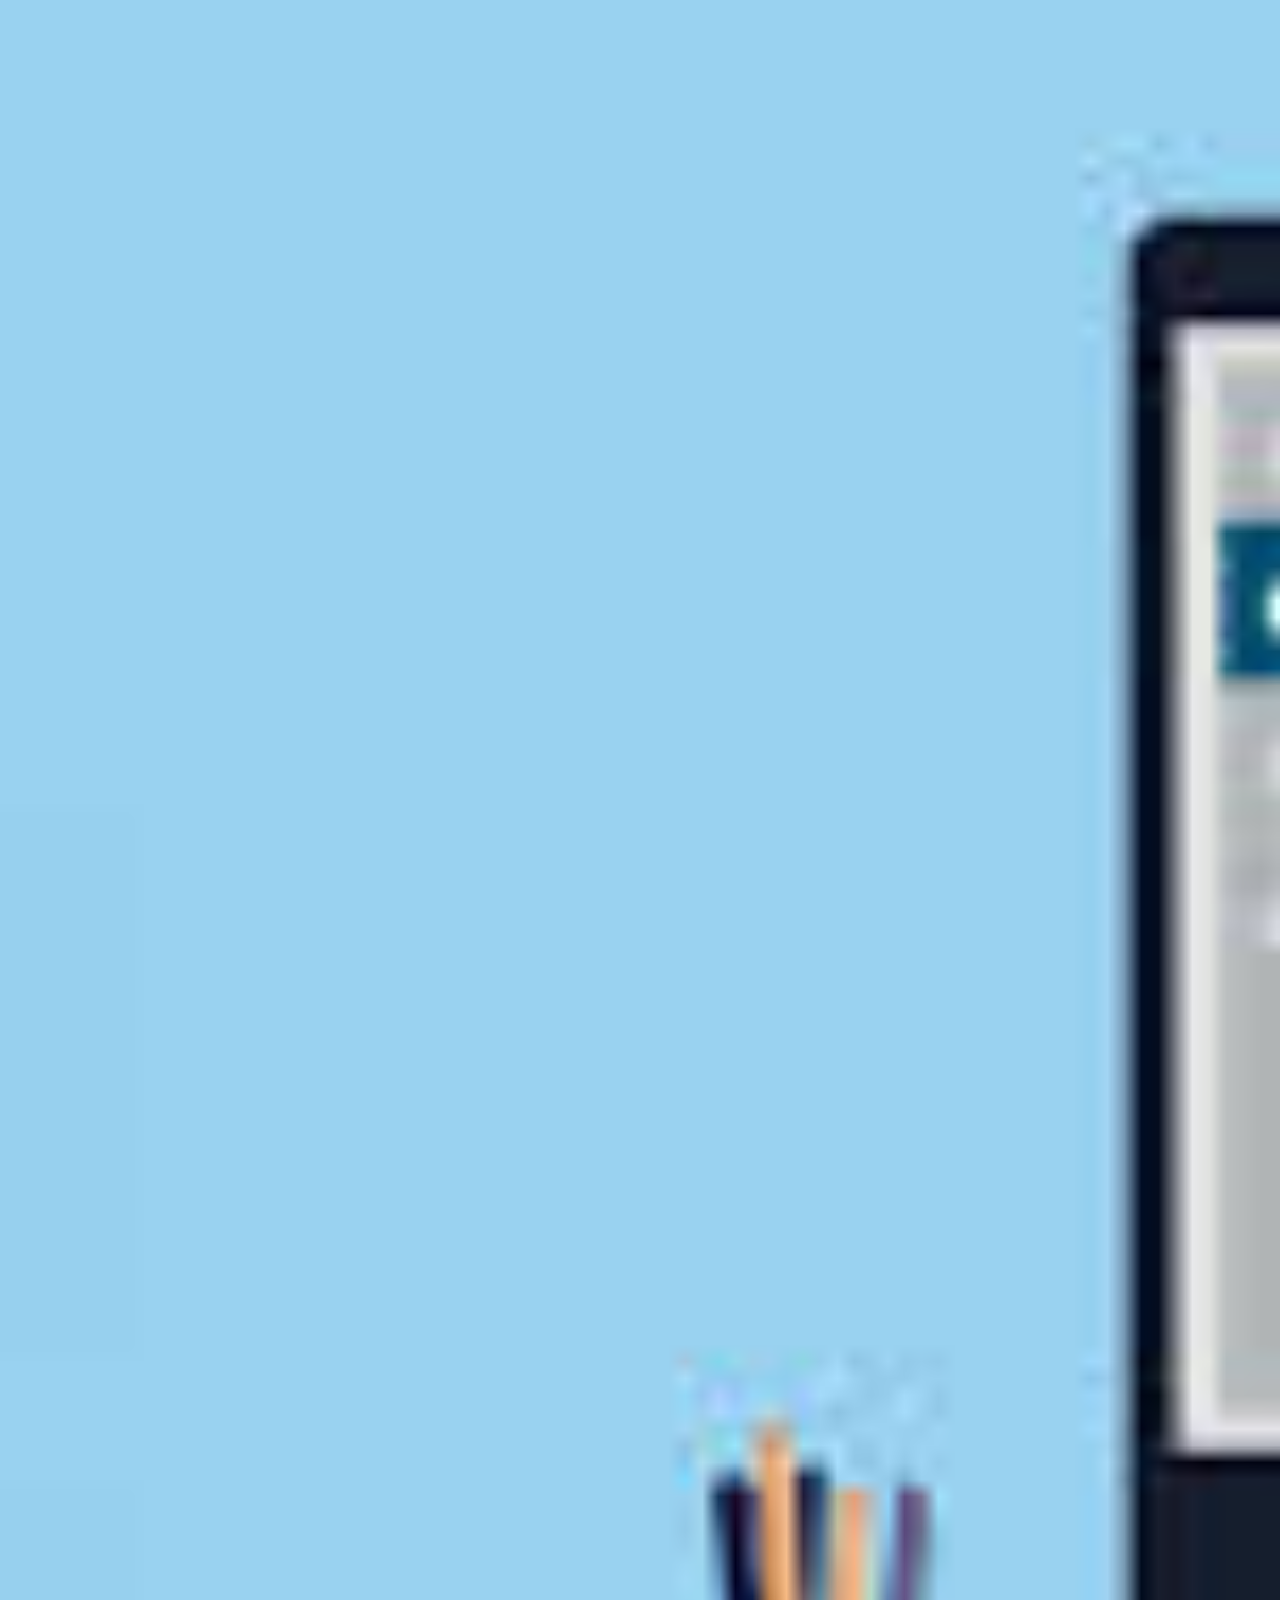
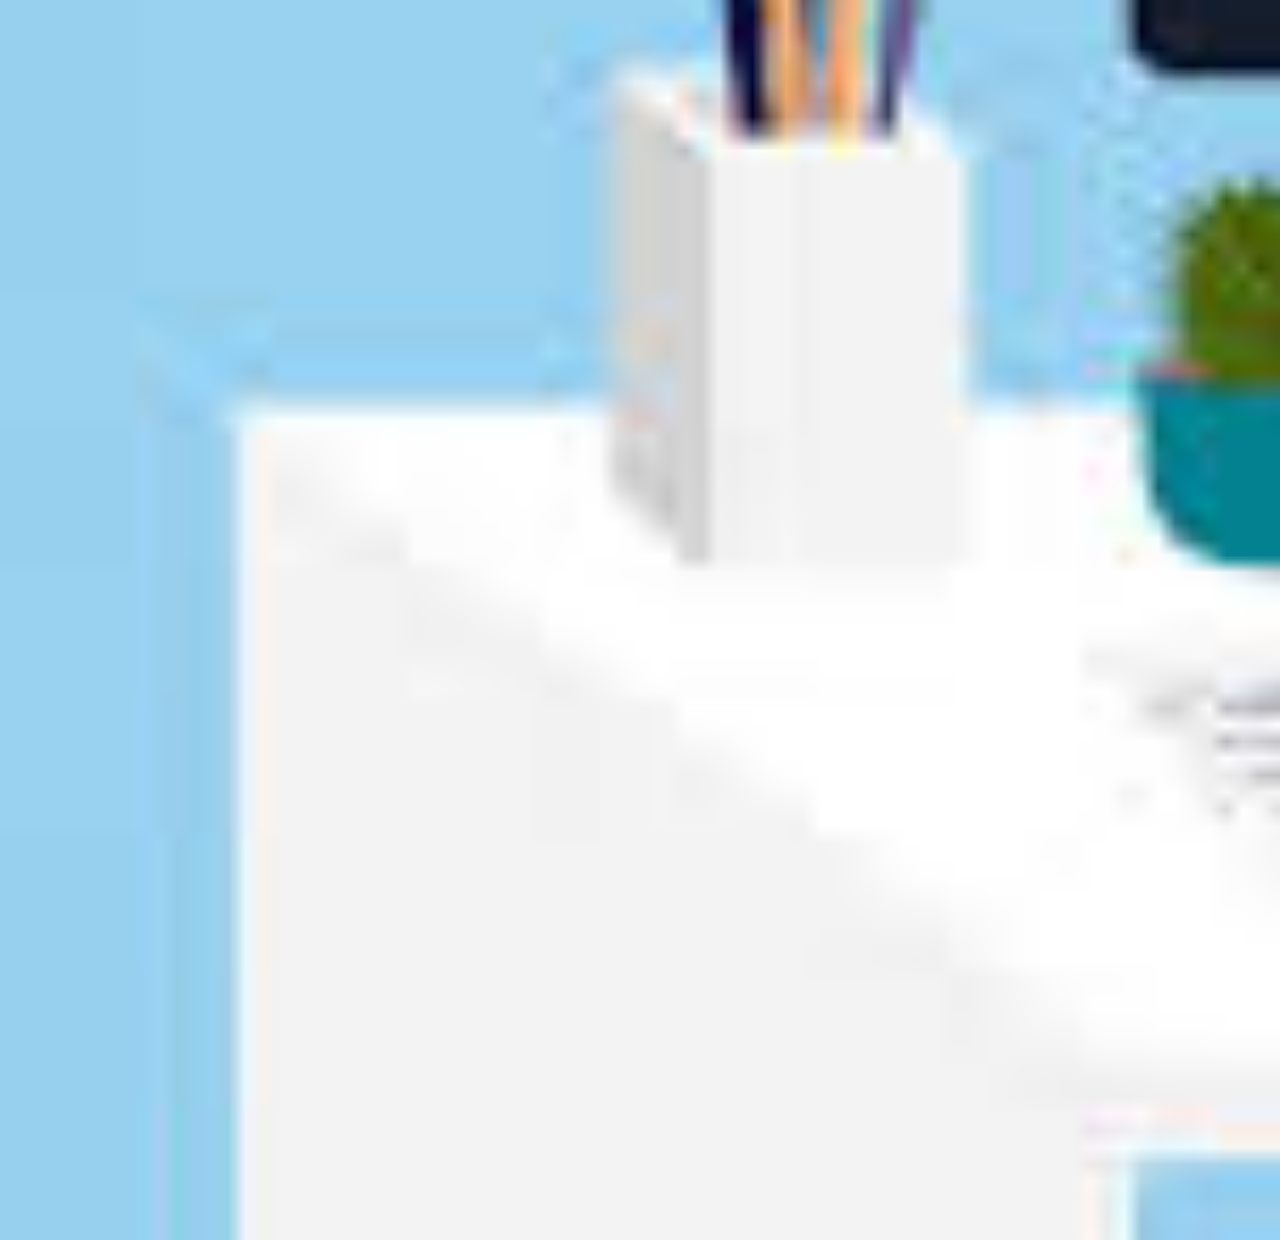
==== index.html @ 8a626933 "Update index.html" ====
<!DOCTYPE html>
<html lang="en">

<head>
    <meta charset="UTF-8">
    <meta name="viewport" content="width=device-width, initial-scale=1.0">
    <title>CV Website</title>
    <link rel="stylesheet" href="https://cdnjs.cloudflare.com/ajax/libs/font-awesome/6.0.0-beta3/css/all.min.css">
    <link rel="stylesheet" href="styles.css">
    <link rel="shortcut icon" href="./images/MC02.jfif" type="image/x-icon">
</head>

<body>
    <header>
        <div class="profileName">
            <h1>michael joseph ibiteinbo-ofori</h1>
            <p>Address: No. 4 Road Sandfield Opposite Health enter Ogu/Bolo</p>
            <p><span>Port Harcourt </span>Rivers state</p>
            <address><i class="fas fa-envelope"></i> <a href="mailto:michaelibitein@gmail.com">michaelibitein@gmail.com</a></address>
            <p class="tele"><i class="fa fa-phone-square" aria-hidden="true"></i><a href="tel:+2349048009200"> 9048009200</a></p>
        </div>
        <div class="profileImage">
            <img src="./images/MC01.jfif" alt="Profile Image">
        </div>
    </header>

    <nav id="nav">
        <ul>
            <li><a href="#index.html"><i class="fas fa-home"></i> Home</a></li>
            <li><a href="about.html"><i class="fas fa-user"></i> About</a></li>
        </ul>
    </nav>

    <main>
        <section id="bio">
            <h2>Bio Data</h2>
                <div class="info">
                    <ul>
                        <li>Date of Birth:</li>
                        <li>Sex:</li>
                        <li>Marital Status:</li>
                        <li>State of Origin:</li>
                        <li>L.G.A:</li>
                        <li>Religion:</li>
                        <li>Nationality:</li>
                    </ul>
                    <ul>
                        <li> 25th November 2003</li>
                        <li>Male</li>
                        <li>Single</li>
                        <li>Rivers State</li>
                        <li>Ogu Bolo</li>
                        <li>Christian</li>
                        <li>Nigerian</li>
                    </ul>
                </div>
        </section>

        <section id="objectives">
            <h2>Objectives</h2>
            <p>To work effectively in a stimulating environment building the success of the organization while experiencing advanced vision to make an impact in any organization where my effort will be required. As well as setting the <q>pace for others to follow</q>.</p>
        </section>

        <section id="education">
            <h2>Institutions attended</h2>
            <ul>
                <li>Nursery and Primary</li>
                <li>St Martins Anglican Nursery and Primary Schools OGU (2007 - 2015)</li>
            </ul>
            <ul>
                <li>Secondary School</li>
                <li>Right Steps Christian Comprehensive College Akwa West Obuzor Abia State (2016 - 2021).</li>
            </ul>
            <ul>
                <li>Tertiary Institute</li>
                <li>Captain Elechi Amadi Polytechnic Port Harcourt Rivers State (2022-2024).</li>
            </ul>
        </section>

        <section id="skills">
            <h2>Skills and abilities</h2>
            <div class="doings">
                <div class="does">
                    <h3>Adventurous Spirit</h3>
                    <p>My adventurous spirit enables me to tackle new challenges at work with confidence and creativity.</p>
                </div>
                <div class="does">
                    <h3>Philosophical Thinker</h3>
                    <p>Philosophical thinking helps me approach problems with a broad perspective, allowing me to find innovative solutions.</p>
                </div>
                <div class="does">
                    <h3>Optimism and Enthusiasm</h3>
                    <p>My optimism and enthusiasm energize my team, fostering a positive and productive work environment.</p>
                </div>
            </div>
        </section>

        <section id="experience">
            <h2>Experience</h2>
            <ul>
                <li>Potential Driver</li>
                <li>Three years Potential Driver's experience at New Orleans Africa Inc.</li>
            </ul>
        </section>
    </main>

    <footer>
        <p> &copy; michael joseph ibiteinbo-ofori</p>
    </footer>

    <script src="scripts.js"></script>
</body>

</html>
---- styles.css ----
@import url('https://fonts.googleapis.com/css2?family=Poppins:ital,wght@0,100;0,200;0,300;0,400;0,500;0,600;0,700;0,800;0,900;1,100;1,200;1,300;1,400;1,500;1,600;1,700;1,800;1,900&display=swap');
@import url('https://fonts.googleapis.com/css2?family=Dancing+Script:wght@400..700&family=Grey+Qo&family=Josefin+Sans:ital,wght@0,100..700;1,100..700&family=Poppins:ital,wght@0,100;0,200;0,300;0,400;0,500;0,600;0,700;0,800;0,900;1,100;1,200;1,300;1,400;1,500;1,600;1,700;1,800;1,900&family=Roboto+Mono:ital,wght@0,100..700;1,100..700&family=Roboto+Slab:wght@100..900&display=swap');
@import url('https://fonts.googleapis.com/css2?family=Dancing+Script:wght@400..700&family=Edu+AU+VIC+WA+NT+Hand:wght@400..700&family=Grey+Qo&family=Josefin+Sans:ital,wght@0,100..700;1,100..700&family=Lobster&family=Pacifico&family=Poppins:ital,wght@0,100;0,200;0,300;0,400;0,500;0,600;0,700;0,800;0,900;1,100;1,200;1,300;1,400;1,500;1,600;1,700;1,800;1,900&family=Roboto+Mono:ital,wght@0,100..700;1,100..700&family=Roboto+Slab:wght@100..900&display=swap');
@import url('https://fonts.googleapis.com/css2?family=Dancing+Script:wght@400..700&family=Edu+AU+VIC+WA+NT+Hand:wght@400..700&family=Grey+Qo&family=Josefin+Sans:ital,wght@0,100..700;1,100..700&family=Pacifico&family=Poppins:ital,wght@0,100;0,200;0,300;0,400;0,500;0,600;0,700;0,800;0,900;1,100;1,200;1,300;1,400;1,500;1,600;1,700;1,800;1,900&family=Roboto+Mono:ital,wght@0,100..700;1,100..700&family=Roboto+Slab:wght@100..900&display=swap');

/* Base styles */
* {
    margin: 0;
    padding: 0;
    box-sizing: border-box;
    text-decoration: none;
    list-style: none;
}

body {
    font-family: poppins;
    background-color: #0b5394;
    background-image: url(./images/images.jfif);
    background-position: cover;
    background-repeat: no-repeat;
    background-size: cover;
    backdrop-filter: blur(15px);
    color: #333;
    display: flex;
    flex-direction: column;
    align-items: center;
    justify-content: center;
    position: relative;
    opacity: 0; /* Start with the body hidden */
    animation: fadeIn 1.5s ease-in-out 0.8s forwards;
}

/* Header styles */
header {
    width: 100%;
    background-color: #032a4d;
    backdrop-filter: opacity(1);
    background-repeat: no-repeat;
    color: #fff;
    padding: 20px;
    display: flex;
    justify-content: space-around;
    align-items: center;
    margin-bottom: 20px;
    flex-wrap: wrap; /* Ensures responsiveness */
    border-bottom-left-radius: 10px;
    border-bottom-right-radius: 10px;
}

.profileName {
    font-size: 1.1rem;
    max-width: 60%; /* Adjust width for responsiveness */
    a{
        color: #ffff;
        text-decoration: none;
        font-family: pacifico;
    }
}
.profileName h1{
    text-transform: uppercase;
    color: #186bb6;
    font-family: poppins;
    padding: 0;
}
.profileName span{
    color: #186bb6;
    font-size:28px;
    font-family: Josefin sans;
}
.profileName p{
    font-family: Josefin sans;
}
address{
    font-size: 18px;
    padding: 10px 0;
}

.profileImage img {
    width: 200px;
    height: 200px;
    border-radius: 50%;
    transition: transform 0.3s ease-in-out;
}

.profileImage img:hover {
    transform: scale(1.11);
}

nav {
    position: sticky;
    z-index: 1000;
    left: 400em;
    transform: translateY(-60px);
    padding: 16px; /* Padding for the navigation items */
}

nav ul {
    list-style: none;
    padding: 0;
    color: #186bb6; /* Text color for navigation items */

}

nav ul li {
    margin-bottom: 8px;
    font-size: 30px;
    padding: 20px 20px 20px 44px;
    backdrop-filter: blur(50px);
    border-bottom-left-radius: 150px;
}

nav ul li a {
    text-decoration: none;
    color: #186bb6; /* Text color for navigation items */
    /* Link color for navigation items */
    font-family: Josefin sans;
}
nav ul li a{
    font-family: Lobster;
    font-size: 20px;
}

nav:hover{
    transform: scale (1.2);
}
/* Main content styles */
main {
    width: 100%;
    max-width: 1000px;
    margin: 0 auto;
}
section:nth-child(1){
    margin-top: -20px;
}

section {
    background-color: #fff;
    max-width: 80%;
    margin: 20px 0;
    border-radius: 5px;
    font-size: 20px;
    transform: translateY(1.4); /* Initialize transform */
    transition: 0.3s ease-in-out, opacity 0.3s ease-in-out;
    opacity: 1;
    padding: 40px;
    animation: slideIn .8s ease-in-out forwards;
}
@keyframes slideIn {
    from {
        opacity: 0;
        transform: translateY(24px);
    }
    to {
        opacity: 1;
        transform: translateY(0);
    }
}
 .info {
    display: flex;
    justify-content: space-between;
}

#bio ul {
    margin: 0;
    padding: 0;
    list-style: none;
}

#bio ul li {
    padding: 14px;
    font-size: 18px;
}

section h2{
    text-transform: uppercase;
    margin-bottom: 8px;

} 
section p{
    padding: 20px;
}
section ul li{
    padding: 18px;
}
section:hover {
    transition: .8s ease-in-out, opacity .3s ease-in-out;
    transform: translateY(1.5); /* Add hover scale effect */
}
section .school{
    font-size: 26px;

}

/* Footer styles */
footer {
    text-transform: uppercase;
    width: 100%;
    text-align: center;
    padding: 20px 10px;
    background-color: #333;
    color: #fff;
}
@keyframes fadeIn {
    from {
        opacity: 0;
    }
    to {
        opacity: 1;
    }
}

/* Responsive design for smaller screens */
@media (max-width: 768px) {
    header {
        flex-direction: column;
        align-items: flex-start;
    }
    nav ul li {
        margin-bottom: 8px;
        font-size: 25px;
        padding: 0 10px 15px 28px;
        backdrop-filter: blur(50px);
    }
    nav{
        position: sticky;
        transform: translateX(15px);
        transform: translateY(-165px);

        top: 8%; /* Stick the navigation at 50% of the viewport height */
        z-index: 1000;
        padding: 16px; /* Padding for the navigation items */
    
    }
    
    main{
        display: flex;
        flex-direction: column;
        justify-content: stretch;
        align-items: center;
        padding: 20px;
    }
    section{
        justify-content: stretch;
        width: 100%;
        padding: 50px;
    }

    .profileName {
        max-width: 100%;
        margin-bottom: 10px;
    }

    .profileImage img {
        width: 150px;
        height: 150px;
    }

    section {
        padding: 15px;
    }

    footer {
        font-size: 0.9rem;
    }
}

@media (max-width: 480px) {
  
    header{
        display: flex;
        justify-content: space-between;
        align-items: center;
        position: relative;
    }

    nav ul li {
        font-size: 20px;
        padding: 0 6px 10px 18px;
        backdrop-filter: blur(50px);
        letter-spacing: 2px;
    }
    nav{
        position: sticky;
        transform: translateX(55px);
        transform: translateY(-265px);

        top: 8%; /* Stick the navigation at 50% of the viewport height */
        z-index: 1000;
        padding: 16px; /* Padding for the navigation items */
    
    }
    

    .profileName {
        font-size: .8rem;
        h1{
            font-size: 30px;
        }
        p{
            font-size: 19px;
            min-width: 80%;
        }
        a{
            color: #ffff;
            text-decoration: none;

        }
    }
   

    .profileImage img {
        width: 150px;
        height: 150px;
    }
}
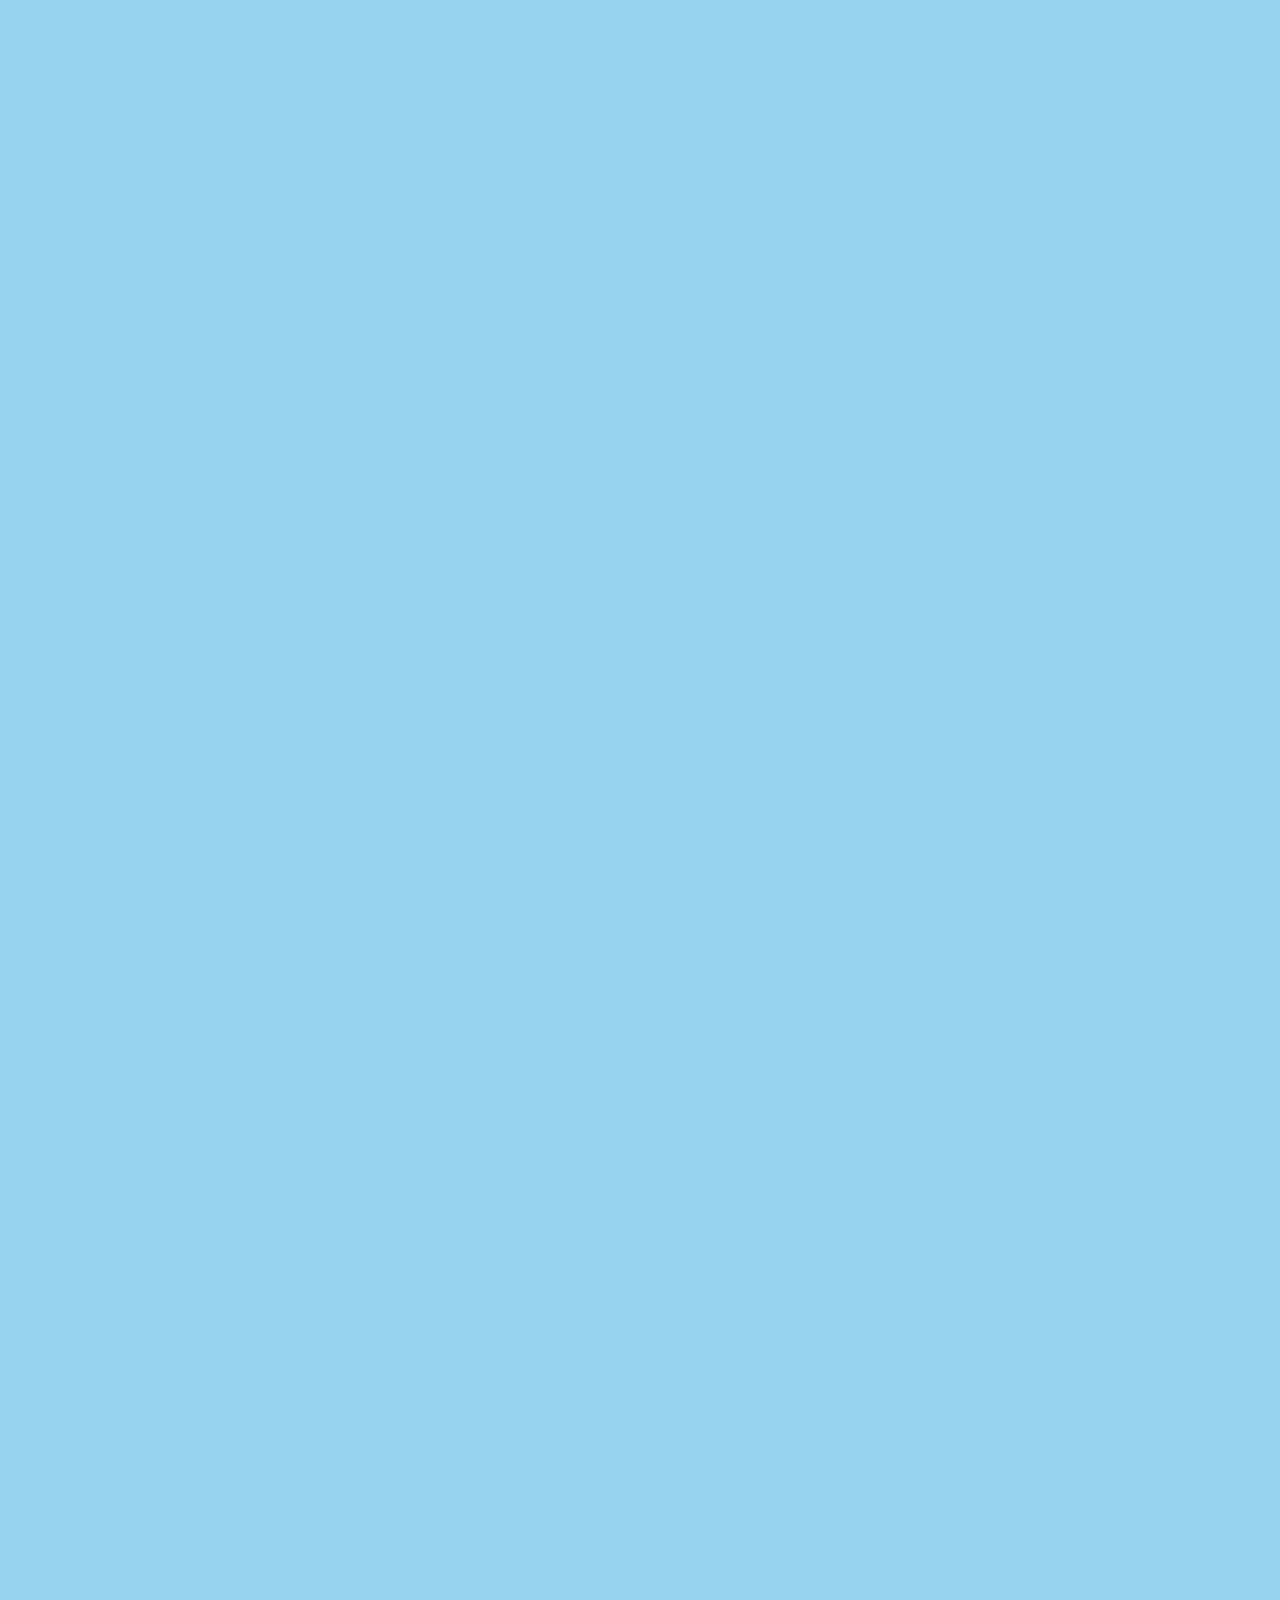
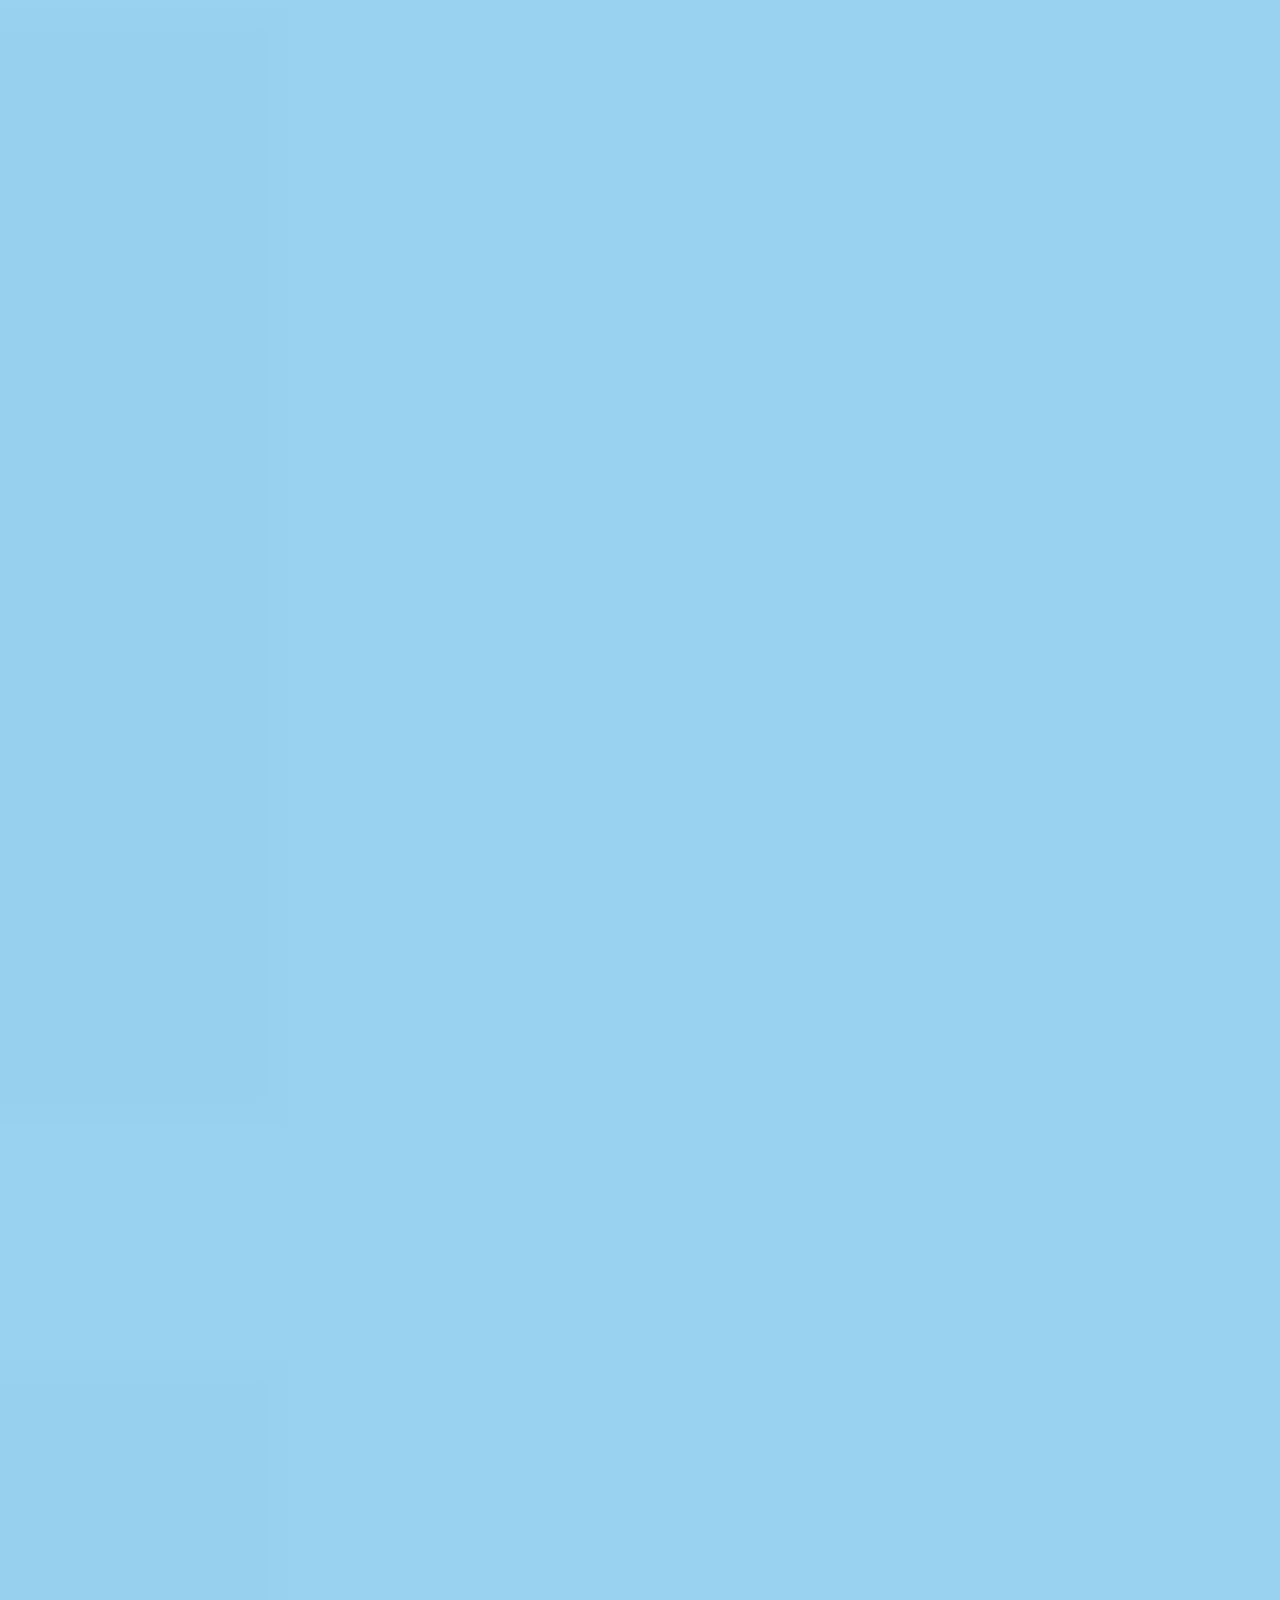
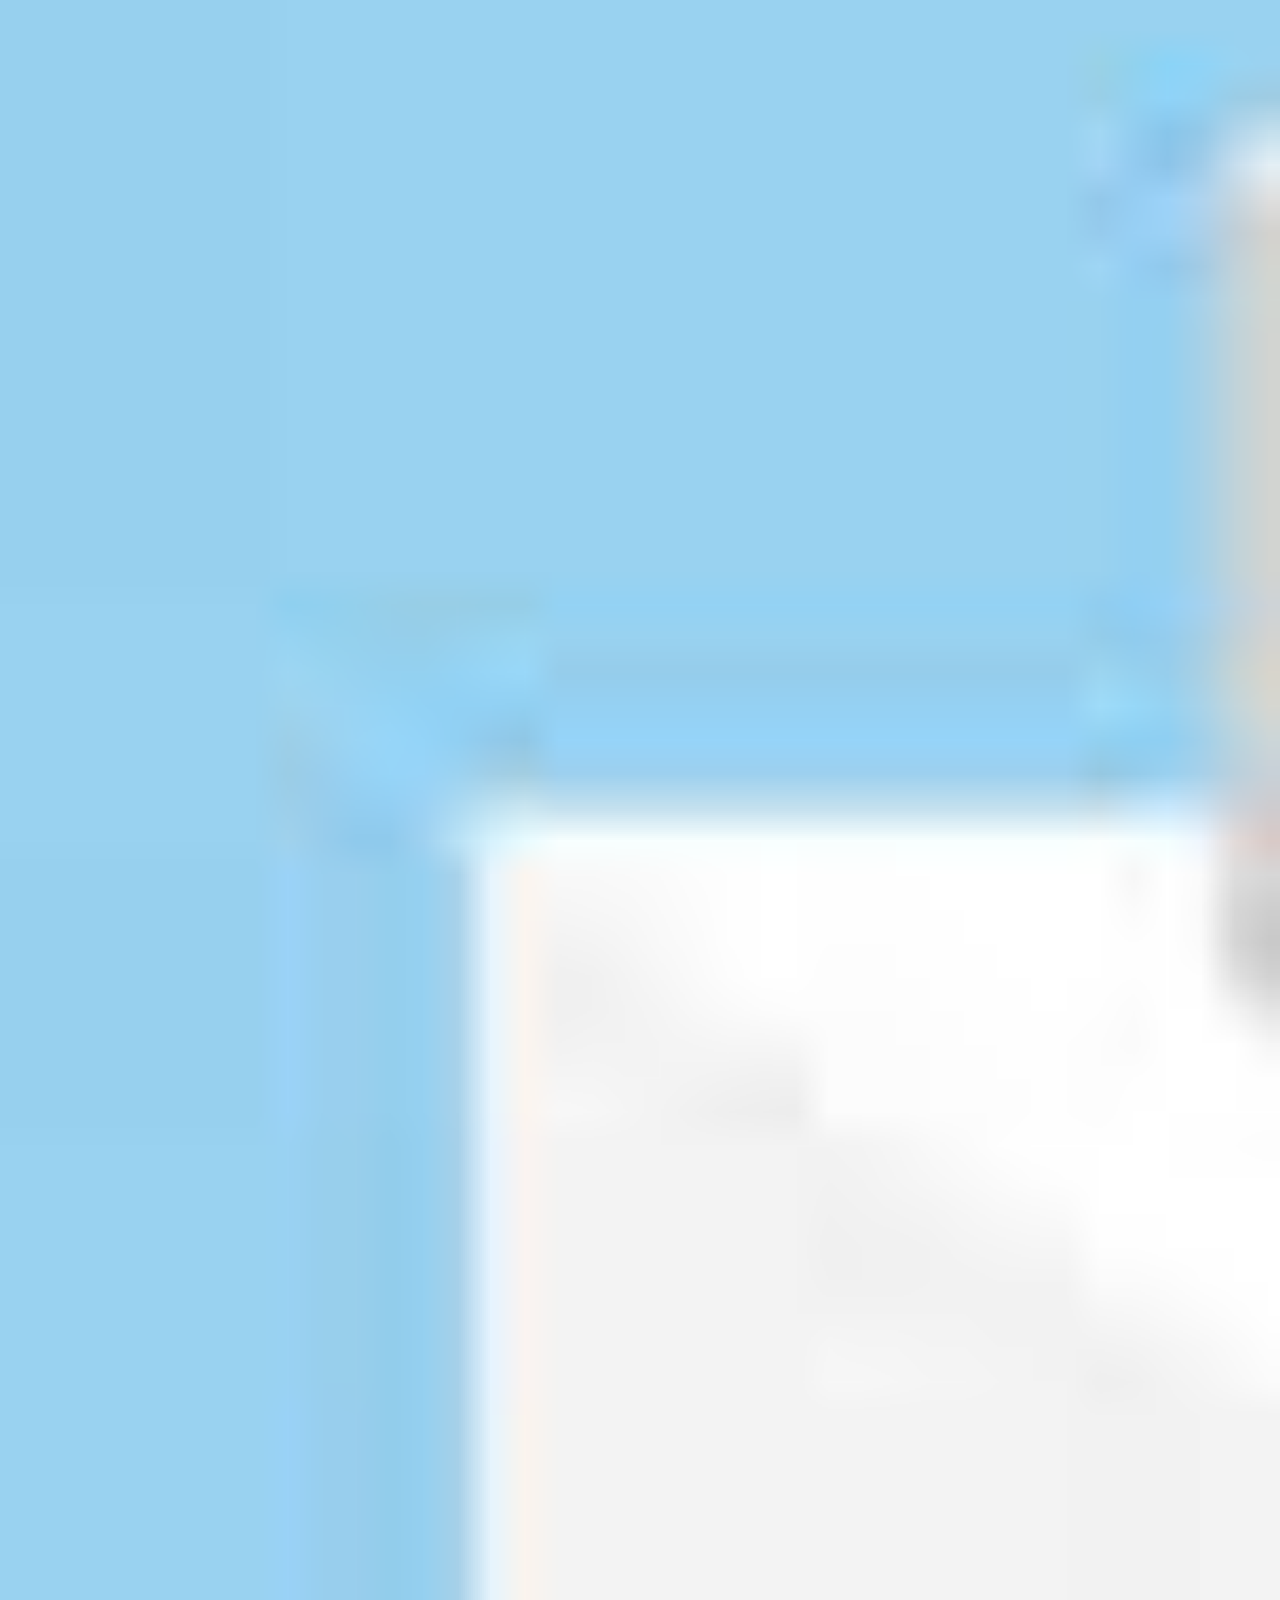
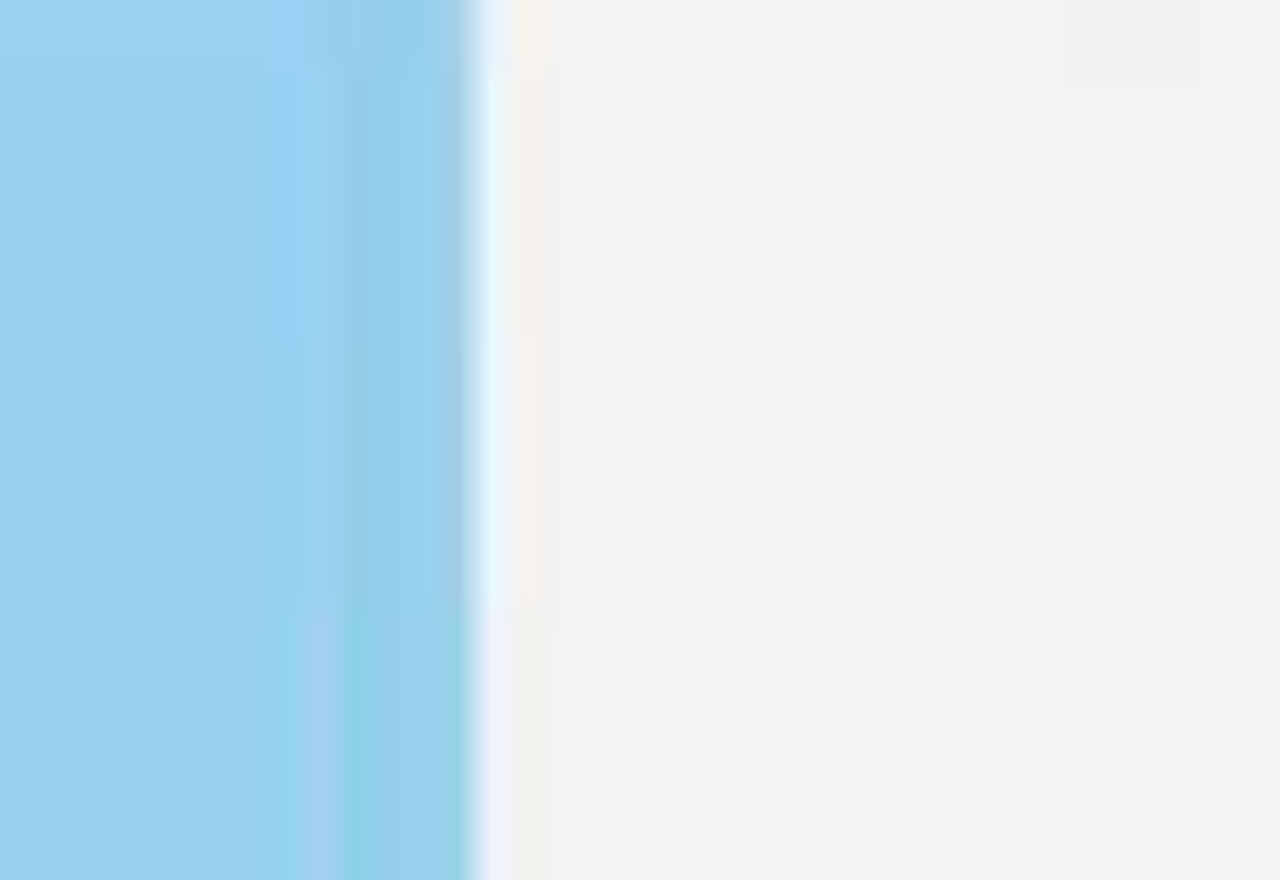
==== commit c75f8695: "Update index.html" ====
--- a/index.html
+++ b/index.html
@@ -56,6 +56,64 @@
                 </div>
         </section>
 
+        <section id="objectives<!DOCTYPE html>
+<html lang="en">
+
+<head>
+    <meta charset="UTF-8">
+    <meta name="viewport" content="width=device-width, initial-scale=1.0">
+    <title>CV Website</title>
+    <link rel="stylesheet" href="https://cdnjs.cloudflare.com/ajax/libs/font-awesome/6.0.0-beta3/css/all.min.css">
+    <link rel="stylesheet" href="styles.css">
+    <link rel="shortcut icon" href="./images/MC02.jfif" type="image/x-icon">
+</head>
+
+<body>
+    <header>
+        <div class="profileName">
+            <h1>michael joseph ibiteinbo-ofori</h1>
+            <p>Address: No. 4 Road Sandfield Opposite Health enter Ogu/Bolo</p>
+            <p><span>Port Harcourt </span>Rivers state</p>
+            <address><i class="fas fa-envelope"></i> <a href="mailto:michaelibitein@gmail.com">michaelibitein@gmail.com</a></address>
+            <p class="tele"><i class="fa fa-phone-square" aria-hidden="true"></i><a href="tel:+2349048009200"> 9048009200</a></p>
+        </div>
+        <div class="profileImage">
+            <img src="./images/MC01.jfif" alt="Profile Image">
+        </div>
+    </header>
+
+    <nav id="nav">
+        <ul>
+            <li><a href="#index.html"><i class="fas fa-home"></i> Home</a></li>
+            <li><a href="about.html"><i class="fas fa-user"></i> About</a></li>
+        </ul>
+    </nav>
+
+    <main>
+        <section id="bio">
+            <h2>Bio Data</h2>
+                <div class="info">
+                    <ul>
+                        <li>Date of Birth:</li>
+                        <li>Sex:</li>
+                        <li>Marital Status:</li>
+                        <li>State of Origin:</li>
+                        <li>L.G.A:</li>
+                        <li>Religion:</li>
+                        <li>Nationality:</li>
+                    </ul>
+                    <ul>
+                        <li> 25th November 2003</li>
+                        <li>Male</li>
+                        <li>Single</li>
+                        <li>Rivers State</li>
+                        <li>Ogu Bolo</li>
+                        <li>Christian</li>
+                        <li>Nigerian</li>
+                    </ul>
+                </div>
+        </section>
+
         <section id="objectives">
             <h2>Objectives</h2>
             <p>To work effectively in a stimulating environment building the success of the organization while experiencing advanced vision to make an impact in any organization where my effort will be required. As well as setting the <q>pace for others to follow</q>.</p>
@@ -112,3 +170,59 @@
 </body>
 
 </html>
+
+            <h2>Objectives</h2>
+            <p>To work effectively in a stimulating environment building the success of the organization while experiencing advanced vision to make an impact in any organization where my effort will be required. As well as setting the <q>pace for others to follow</q>.</p>
+        </section>
+
+        <section id="education">
+            <h2>Institutions attended</h2>
+            <ul>
+                <li>Nursery and Primary</li>
+                <li>St Martins Anglican Nursery and Primary Schools OGU (2007 - 2015)</li>
+            </ul>
+            <ul>
+                <li>Secondary School</li>
+                <li>Right Steps Christian Comprehensive College Akwa West Obuzor Abia State (2016 - 2021).</li>
+            </ul>
+            <ul>
+                <li>Tertiary Institute</li>
+                <li>Captain Elechi Amadi Polytechnic Port Harcourt Rivers State (2022-2024).</li>
+            </ul>
+        </section>
+
+        <section id="skills">
+            <h2>Skills and abilities</h2>
+            <div class="doings">
+                <div class="does">
+                    <h3>Adventurous Spirit</h3>
+                    <p>My adventurous spirit enables me to tackle new challenges at work with confidence and creativity.</p>
+                </div>
+                <div class="does">
+                    <h3>Philosophical Thinker</h3>
+                    <p>Philosophical thinking helps me approach problems with a broad perspective, allowing me to find innovative solutions.</p>
+                </div>
+                <div class="does">
+                    <h3>Optimism and Enthusiasm</h3>
+                    <p>My optimism and enthusiasm energize my team, fostering a positive and productive work environment.</p>
+                </div>
+            </div>
+        </section>
+
+        <section id="experience">
+            <h2>Experience</h2>
+            <ul>
+                <li>Potential Driver</li>
+                <li>Three years Potential Driver's experience at New Orleans Africa Inc.</li>
+            </ul>
+        </section>
+    </main>
+
+    <footer>
+        <p> &copy; michael joseph ibiteinbo-ofori</p>
+    </footer>
+
+    <script src="scripts.js"></script>
+</body>
+
+</html>
--- a/styles.css
+++ b/styles.css
@@ -87,24 +87,28 @@
 }
 
 nav {
+    padding: 16px;
+    width: 180px;
     position: sticky;
+    top: -50em; /* Stick to the top of the viewport */
+    transform: translateX(50px);
+    transform: translateY(-120px);
+    right: 0; /* Align to the right side */
+    margin-left: auto; /* Push nav to the right */
     z-index: 1000;
-    left: 400em;
-    transform: translateY(-60px);
-    padding: 16px; /* Padding for the navigation items */
+    overflow: hidden;
 }
 
 nav ul {
     list-style: none;
     padding: 0;
     color: #186bb6; /* Text color for navigation items */
-
 }
 
 nav ul li {
     margin-bottom: 8px;
-    font-size: 30px;
-    padding: 20px 20px 20px 44px;
+    font-size: 20px;
+    padding: 10px 10px 10px 24px;
     backdrop-filter: blur(50px);
     border-bottom-left-radius: 150px;
 }
@@ -112,16 +116,16 @@
 nav ul li a {
     text-decoration: none;
     color: #186bb6; /* Text color for navigation items */
-    /* Link color for navigation items */
-    font-family: Josefin sans;
-}
-nav ul li a{
-    font-family: Lobster;
+    font-family: 'Josefin Sans', sans-serif;
+}
+
+nav ul li a {
+    font-family: 'Lobster', cursive;
     font-size: 20px;
 }
 
-nav:hover{
-    transform: scale (1.2);
+nav:hover {
+    transform: scale(1.1); /* Add slight scaling on hover */
 }
 /* Main content styles */
 main {
@@ -129,37 +133,26 @@
     max-width: 1000px;
     margin: 0 auto;
 }
-section:nth-child(1){
-    margin-top: -20px;
-}
 
 section {
     background-color: #fff;
-    max-width: 80%;
+    max-width: 95%;
     margin: 20px 0;
     border-radius: 5px;
     font-size: 20px;
     transform: translateY(1.4); /* Initialize transform */
     transition: 0.3s ease-in-out, opacity 0.3s ease-in-out;
     opacity: 1;
-    padding: 40px;
+    padding: 60px;
     animation: slideIn .8s ease-in-out forwards;
-}
-@keyframes slideIn {
-    from {
-        opacity: 0;
-        transform: translateY(24px);
-    }
-    to {
-        opacity: 1;
-        transform: translateY(0);
-    }
 }
  .info {
     display: flex;
     justify-content: space-between;
 }
-
+#bio{
+    margin-top: -140px;
+}
 #bio ul {
     margin: 0;
     padding: 0;
@@ -167,8 +160,8 @@
 }
 
 #bio ul li {
-    padding: 14px;
-    font-size: 18px;
+    padding: 8px;
+    font-size: 16px;
 }
 
 section h2{
@@ -177,17 +170,17 @@
 
 } 
 section p{
-    padding: 20px;
+    padding: 18px;
 }
 section ul li{
-    padding: 18px;
+    padding: 16px;
 }
 section:hover {
     transition: .8s ease-in-out, opacity .3s ease-in-out;
     transform: translateY(1.5); /* Add hover scale effect */
 }
 section .school{
-    font-size: 26px;
+    font-size: 22px;
 
 }
 
@@ -208,6 +201,16 @@
         opacity: 1;
     }
 }
+@keyframes slideIn {
+    from {
+        opacity: 0;
+        transform: translateY(24px);
+    }
+    to {
+        opacity: 1;
+        transform: translateY(0);
+    }
+}
 
 /* Responsive design for smaller screens */
 @media (max-width: 768px) {
@@ -215,23 +218,24 @@
         flex-direction: column;
         align-items: flex-start;
     }
+    nav {
+        position: sticky;
+        right: 0; /* Align to the right side */
+        transform: translateY(-330em);
+        transform: translateX(5px);
+        width: 120px;
+        overflow: hidden;
+        padding: 16px;
+    }
     nav ul li {
         margin-bottom: 8px;
-        font-size: 25px;
+        font-size: 22px;
         padding: 0 10px 15px 28px;
         backdrop-filter: blur(50px);
-    }
-    nav{
-        position: sticky;
-        transform: translateX(15px);
-        transform: translateY(-165px);
-
-        top: 8%; /* Stick the navigation at 50% of the viewport height */
-        z-index: 1000;
-        padding: 16px; /* Padding for the navigation items */
-    
-    }
-    
+        transform: translateX(1px);
+    }
+
+
     main{
         display: flex;
         flex-direction: column;
@@ -272,22 +276,23 @@
         align-items: center;
         position: relative;
     }
-
+    nav {
+        position: sticky;
+        right: 0; /* Align to the right side */
+        width: 90px;
+        overflow: hidden;
+        padding: 16px;
+        transform: translateY(-270px);
+    }
     nav ul li {
+        top: 200em;
+        transform: translateY(900px);
+        transform: translateX(-28px);
         font-size: 20px;
-        padding: 0 6px 10px 18px;
+        padding: 0 6px 6px 18px;
         backdrop-filter: blur(50px);
         letter-spacing: 2px;
-    }
-    nav{
-        position: sticky;
-        transform: translateX(55px);
-        transform: translateY(-265px);
-
-        top: 8%; /* Stick the navigation at 50% of the viewport height */
-        z-index: 1000;
-        padding: 16px; /* Padding for the navigation items */
-    
+        width: 130px;
     }
     
 
--- a/styles.css
+++ b/styles.css
@@ -87,24 +87,28 @@
 }
 
 nav {
+    padding: 16px;
+    width: 180px;
     position: sticky;
+    top: -50em; /* Stick to the top of the viewport */
+    transform: translateX(50px);
+    transform: translateY(-120px);
+    right: 0; /* Align to the right side */
+    margin-left: auto; /* Push nav to the right */
     z-index: 1000;
-    left: 400em;
-    transform: translateY(-60px);
-    padding: 16px; /* Padding for the navigation items */
+    overflow: hidden;
 }
 
 nav ul {
     list-style: none;
     padding: 0;
     color: #186bb6; /* Text color for navigation items */
-
 }
 
 nav ul li {
     margin-bottom: 8px;
-    font-size: 30px;
-    padding: 20px 20px 20px 44px;
+    font-size: 20px;
+    padding: 10px 10px 10px 24px;
     backdrop-filter: blur(50px);
     border-bottom-left-radius: 150px;
 }
@@ -112,16 +116,16 @@
 nav ul li a {
     text-decoration: none;
     color: #186bb6; /* Text color for navigation items */
-    /* Link color for navigation items */
-    font-family: Josefin sans;
-}
-nav ul li a{
-    font-family: Lobster;
+    font-family: 'Josefin Sans', sans-serif;
+}
+
+nav ul li a {
+    font-family: 'Lobster', cursive;
     font-size: 20px;
 }
 
-nav:hover{
-    transform: scale (1.2);
+nav:hover {
+    transform: scale(1.1); /* Add slight scaling on hover */
 }
 /* Main content styles */
 main {
@@ -129,37 +133,26 @@
     max-width: 1000px;
     margin: 0 auto;
 }
-section:nth-child(1){
-    margin-top: -20px;
-}
 
 section {
     background-color: #fff;
-    max-width: 80%;
+    max-width: 95%;
     margin: 20px 0;
     border-radius: 5px;
     font-size: 20px;
     transform: translateY(1.4); /* Initialize transform */
     transition: 0.3s ease-in-out, opacity 0.3s ease-in-out;
     opacity: 1;
-    padding: 40px;
+    padding: 60px;
     animation: slideIn .8s ease-in-out forwards;
-}
-@keyframes slideIn {
-    from {
-        opacity: 0;
-        transform: translateY(24px);
-    }
-    to {
-        opacity: 1;
-        transform: translateY(0);
-    }
 }
  .info {
     display: flex;
     justify-content: space-between;
 }
-
+#bio{
+    margin-top: -140px;
+}
 #bio ul {
     margin: 0;
     padding: 0;
@@ -167,8 +160,8 @@
 }
 
 #bio ul li {
-    padding: 14px;
-    font-size: 18px;
+    padding: 8px;
+    font-size: 16px;
 }
 
 section h2{
@@ -177,17 +170,17 @@
 
 } 
 section p{
-    padding: 20px;
+    padding: 18px;
 }
 section ul li{
-    padding: 18px;
+    padding: 16px;
 }
 section:hover {
     transition: .8s ease-in-out, opacity .3s ease-in-out;
     transform: translateY(1.5); /* Add hover scale effect */
 }
 section .school{
-    font-size: 26px;
+    font-size: 22px;
 
 }
 
@@ -208,6 +201,16 @@
         opacity: 1;
     }
 }
+@keyframes slideIn {
+    from {
+        opacity: 0;
+        transform: translateY(24px);
+    }
+    to {
+        opacity: 1;
+        transform: translateY(0);
+    }
+}
 
 /* Responsive design for smaller screens */
 @media (max-width: 768px) {
@@ -215,23 +218,24 @@
         flex-direction: column;
         align-items: flex-start;
     }
+    nav {
+        position: sticky;
+        right: 0; /* Align to the right side */
+        transform: translateY(-330em);
+        transform: translateX(5px);
+        width: 120px;
+        overflow: hidden;
+        padding: 16px;
+    }
     nav ul li {
         margin-bottom: 8px;
-        font-size: 25px;
+        font-size: 22px;
         padding: 0 10px 15px 28px;
         backdrop-filter: blur(50px);
-    }
-    nav{
-        position: sticky;
-        transform: translateX(15px);
-        transform: translateY(-165px);
-
-        top: 8%; /* Stick the navigation at 50% of the viewport height */
-        z-index: 1000;
-        padding: 16px; /* Padding for the navigation items */
-    
-    }
-    
+        transform: translateX(1px);
+    }
+
+
     main{
         display: flex;
         flex-direction: column;
@@ -272,22 +276,23 @@
         align-items: center;
         position: relative;
     }
-
+    nav {
+        position: sticky;
+        right: 0; /* Align to the right side */
+        width: 90px;
+        overflow: hidden;
+        padding: 16px;
+        transform: translateY(-270px);
+    }
     nav ul li {
+        top: 200em;
+        transform: translateY(900px);
+        transform: translateX(-28px);
         font-size: 20px;
-        padding: 0 6px 10px 18px;
+        padding: 0 6px 6px 18px;
         backdrop-filter: blur(50px);
         letter-spacing: 2px;
-    }
-    nav{
-        position: sticky;
-        transform: translateX(55px);
-        transform: translateY(-265px);
-
-        top: 8%; /* Stick the navigation at 50% of the viewport height */
-        z-index: 1000;
-        padding: 16px; /* Padding for the navigation items */
-    
+        width: 130px;
     }
     
 
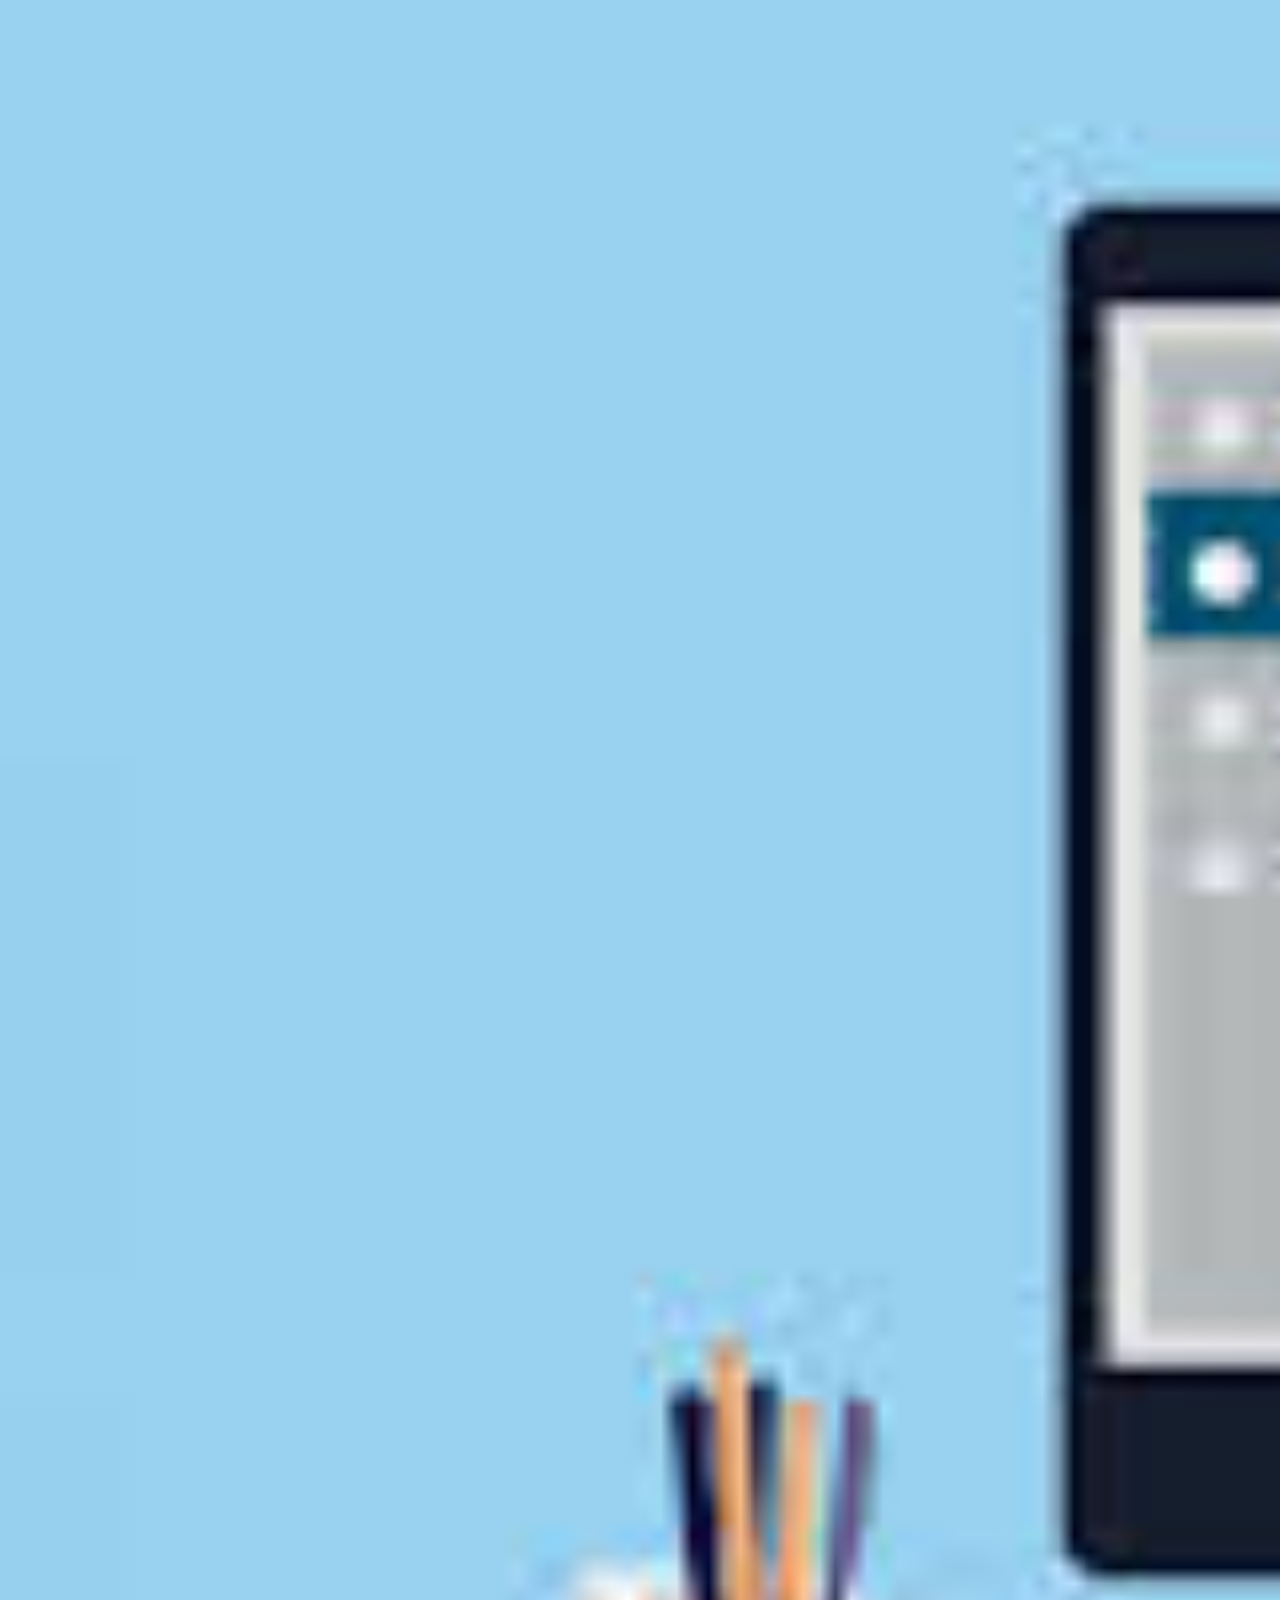
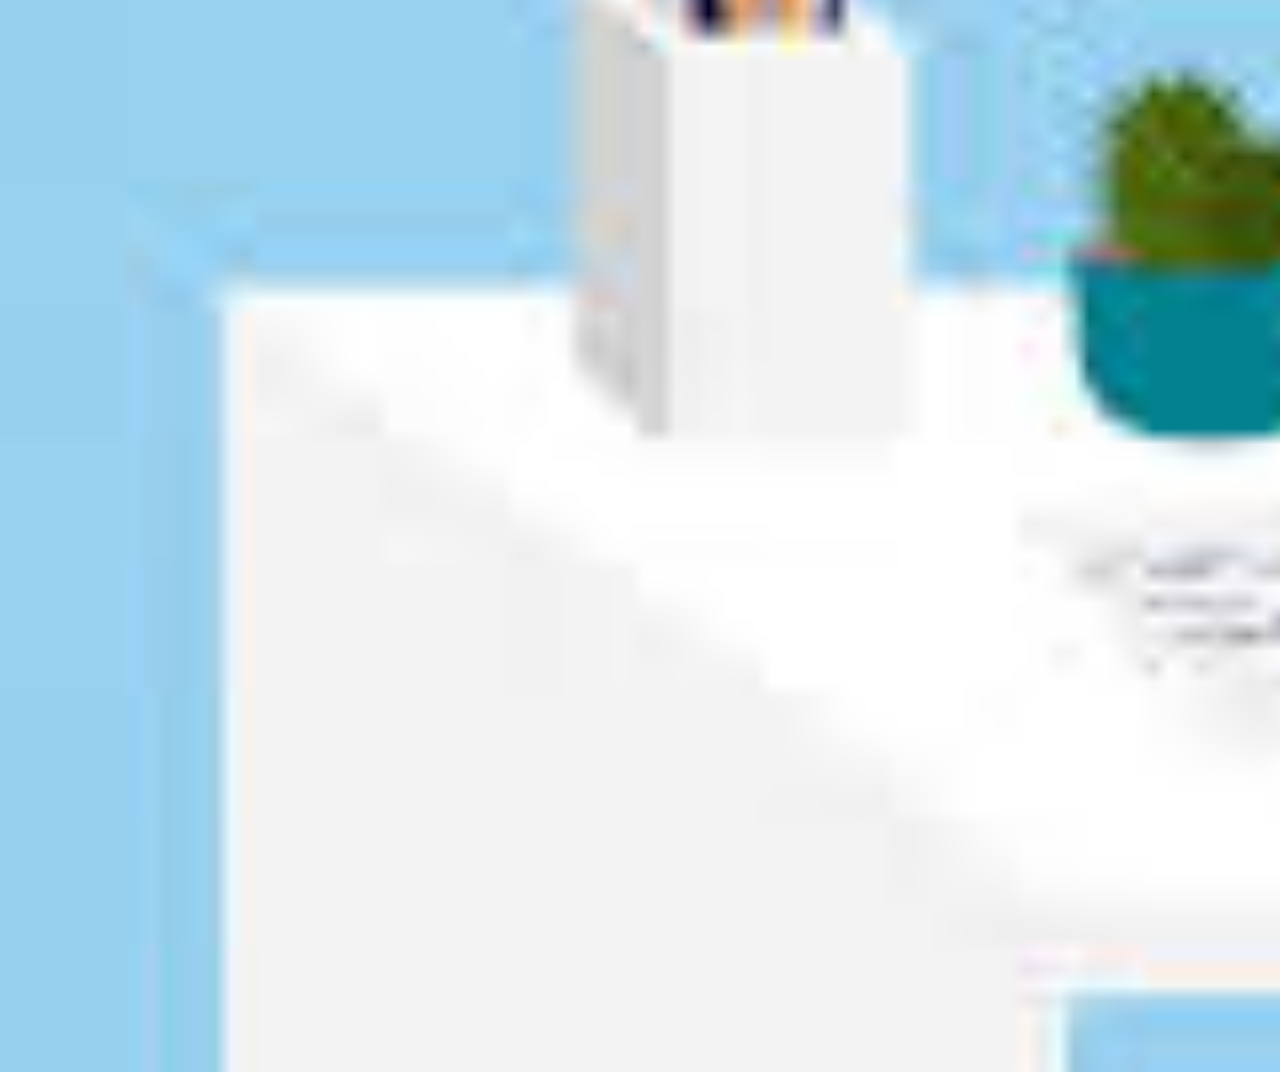
==== commit 57a05826: "Update index.html" ====
--- a/index.html
+++ b/index.html
@@ -1,62 +1,4 @@
 <!DOCTYPE html>
-<html lang="en">
-
-<head>
-    <meta charset="UTF-8">
-    <meta name="viewport" content="width=device-width, initial-scale=1.0">
-    <title>CV Website</title>
-    <link rel="stylesheet" href="https://cdnjs.cloudflare.com/ajax/libs/font-awesome/6.0.0-beta3/css/all.min.css">
-    <link rel="stylesheet" href="styles.css">
-    <link rel="shortcut icon" href="./images/MC02.jfif" type="image/x-icon">
-</head>
-
-<body>
-    <header>
-        <div class="profileName">
-            <h1>michael joseph ibiteinbo-ofori</h1>
-            <p>Address: No. 4 Road Sandfield Opposite Health enter Ogu/Bolo</p>
-            <p><span>Port Harcourt </span>Rivers state</p>
-            <address><i class="fas fa-envelope"></i> <a href="mailto:michaelibitein@gmail.com">michaelibitein@gmail.com</a></address>
-            <p class="tele"><i class="fa fa-phone-square" aria-hidden="true"></i><a href="tel:+2349048009200"> 9048009200</a></p>
-        </div>
-        <div class="profileImage">
-            <img src="./images/MC01.jfif" alt="Profile Image">
-        </div>
-    </header>
-
-    <nav id="nav">
-        <ul>
-            <li><a href="#index.html"><i class="fas fa-home"></i> Home</a></li>
-            <li><a href="about.html"><i class="fas fa-user"></i> About</a></li>
-        </ul>
-    </nav>
-
-    <main>
-        <section id="bio">
-            <h2>Bio Data</h2>
-                <div class="info">
-                    <ul>
-                        <li>Date of Birth:</li>
-                        <li>Sex:</li>
-                        <li>Marital Status:</li>
-                        <li>State of Origin:</li>
-                        <li>L.G.A:</li>
-                        <li>Religion:</li>
-                        <li>Nationality:</li>
-                    </ul>
-                    <ul>
-                        <li> 25th November 2003</li>
-                        <li>Male</li>
-                        <li>Single</li>
-                        <li>Rivers State</li>
-                        <li>Ogu Bolo</li>
-                        <li>Christian</li>
-                        <li>Nigerian</li>
-                    </ul>
-                </div>
-        </section>
-
-        <section id="objectives<!DOCTYPE html>
 <html lang="en">
 
 <head>
@@ -170,59 +112,3 @@
 </body>
 
 </html>
-
-            <h2>Objectives</h2>
-            <p>To work effectively in a stimulating environment building the success of the organization while experiencing advanced vision to make an impact in any organization where my effort will be required. As well as setting the <q>pace for others to follow</q>.</p>
-        </section>
-
-        <section id="education">
-            <h2>Institutions attended</h2>
-            <ul>
-                <li>Nursery and Primary</li>
-                <li>St Martins Anglican Nursery and Primary Schools OGU (2007 - 2015)</li>
-            </ul>
-            <ul>
-                <li>Secondary School</li>
-                <li>Right Steps Christian Comprehensive College Akwa West Obuzor Abia State (2016 - 2021).</li>
-            </ul>
-            <ul>
-                <li>Tertiary Institute</li>
-                <li>Captain Elechi Amadi Polytechnic Port Harcourt Rivers State (2022-2024).</li>
-            </ul>
-        </section>
-
-        <section id="skills">
-            <h2>Skills and abilities</h2>
-            <div class="doings">
-                <div class="does">
-                    <h3>Adventurous Spirit</h3>
-                    <p>My adventurous spirit enables me to tackle new challenges at work with confidence and creativity.</p>
-                </div>
-                <div class="does">
-                    <h3>Philosophical Thinker</h3>
-                    <p>Philosophical thinking helps me approach problems with a broad perspective, allowing me to find innovative solutions.</p>
-                </div>
-                <div class="does">
-                    <h3>Optimism and Enthusiasm</h3>
-                    <p>My optimism and enthusiasm energize my team, fostering a positive and productive work environment.</p>
-                </div>
-            </div>
-        </section>
-
-        <section id="experience">
-            <h2>Experience</h2>
-            <ul>
-                <li>Potential Driver</li>
-                <li>Three years Potential Driver's experience at New Orleans Africa Inc.</li>
-            </ul>
-        </section>
-    </main>
-
-    <footer>
-        <p> &copy; michael joseph ibiteinbo-ofori</p>
-    </footer>
-
-    <script src="scripts.js"></script>
-</body>
-
-</html>
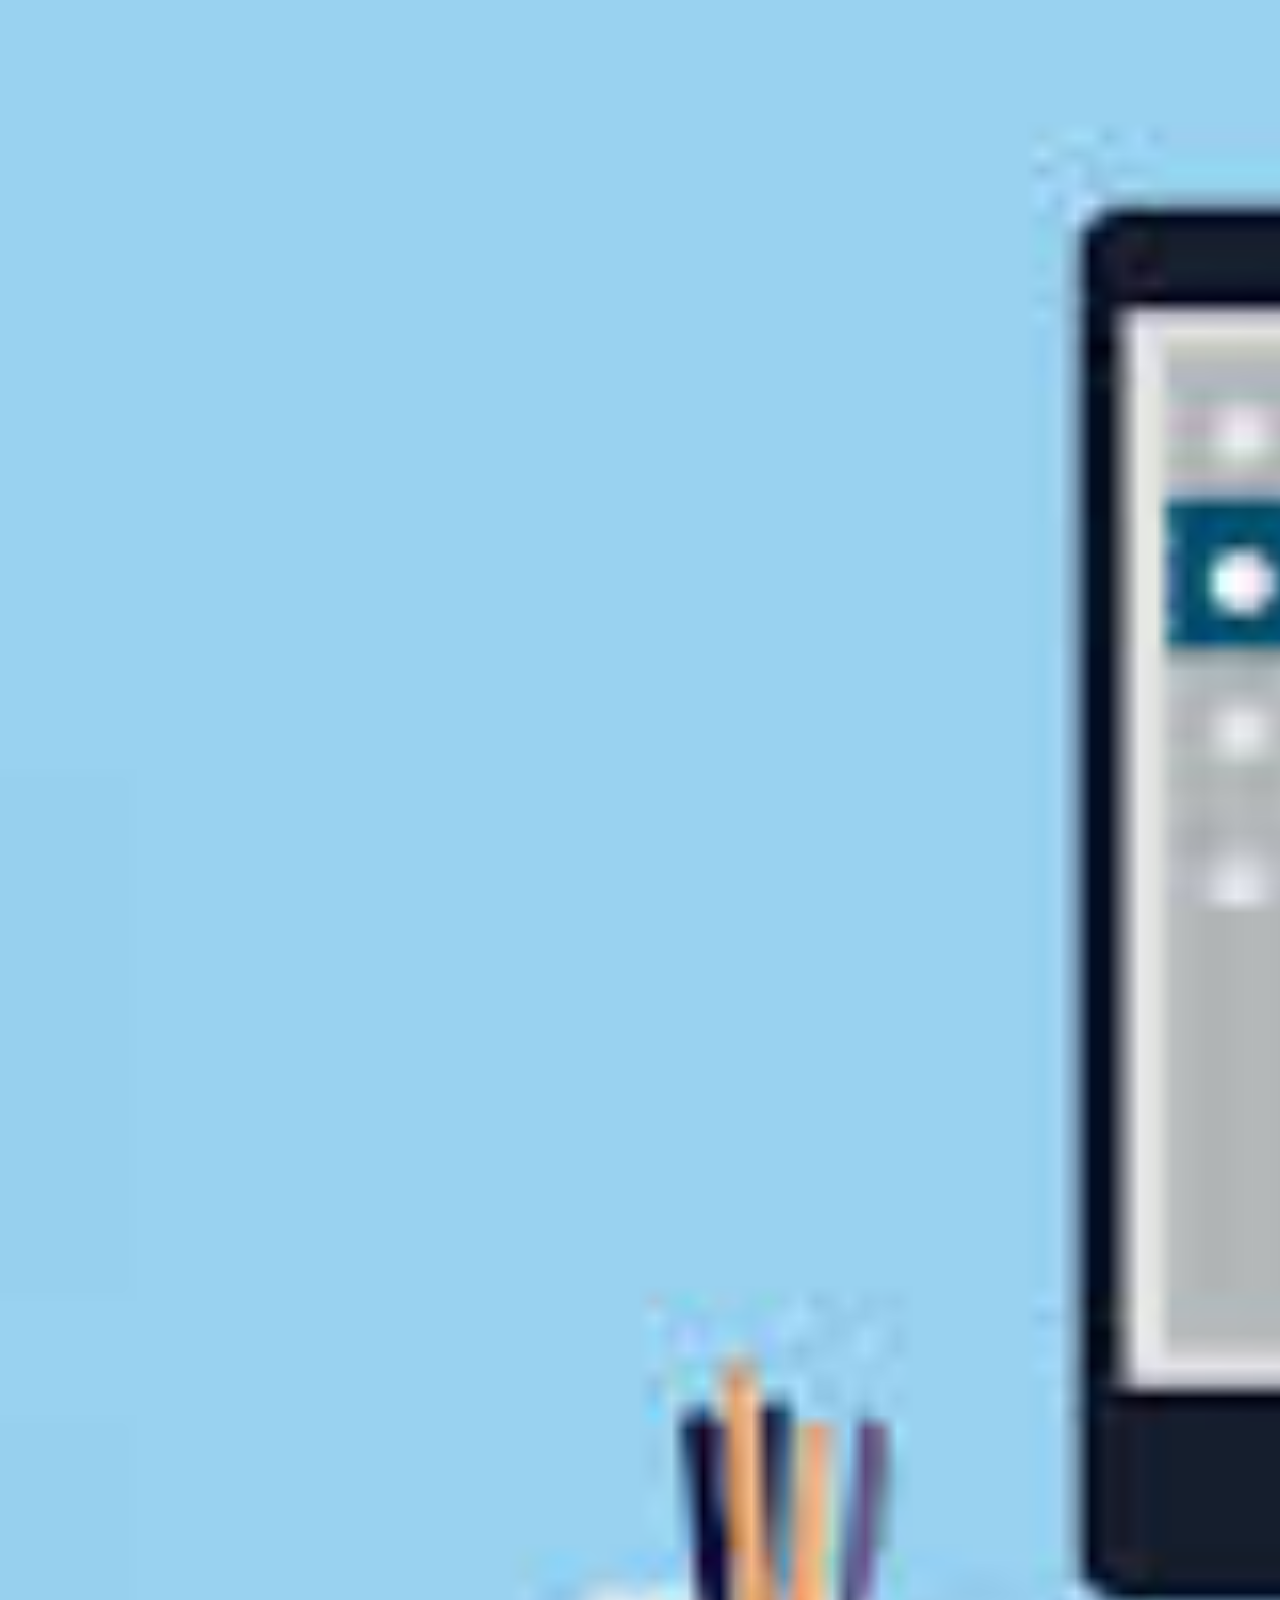
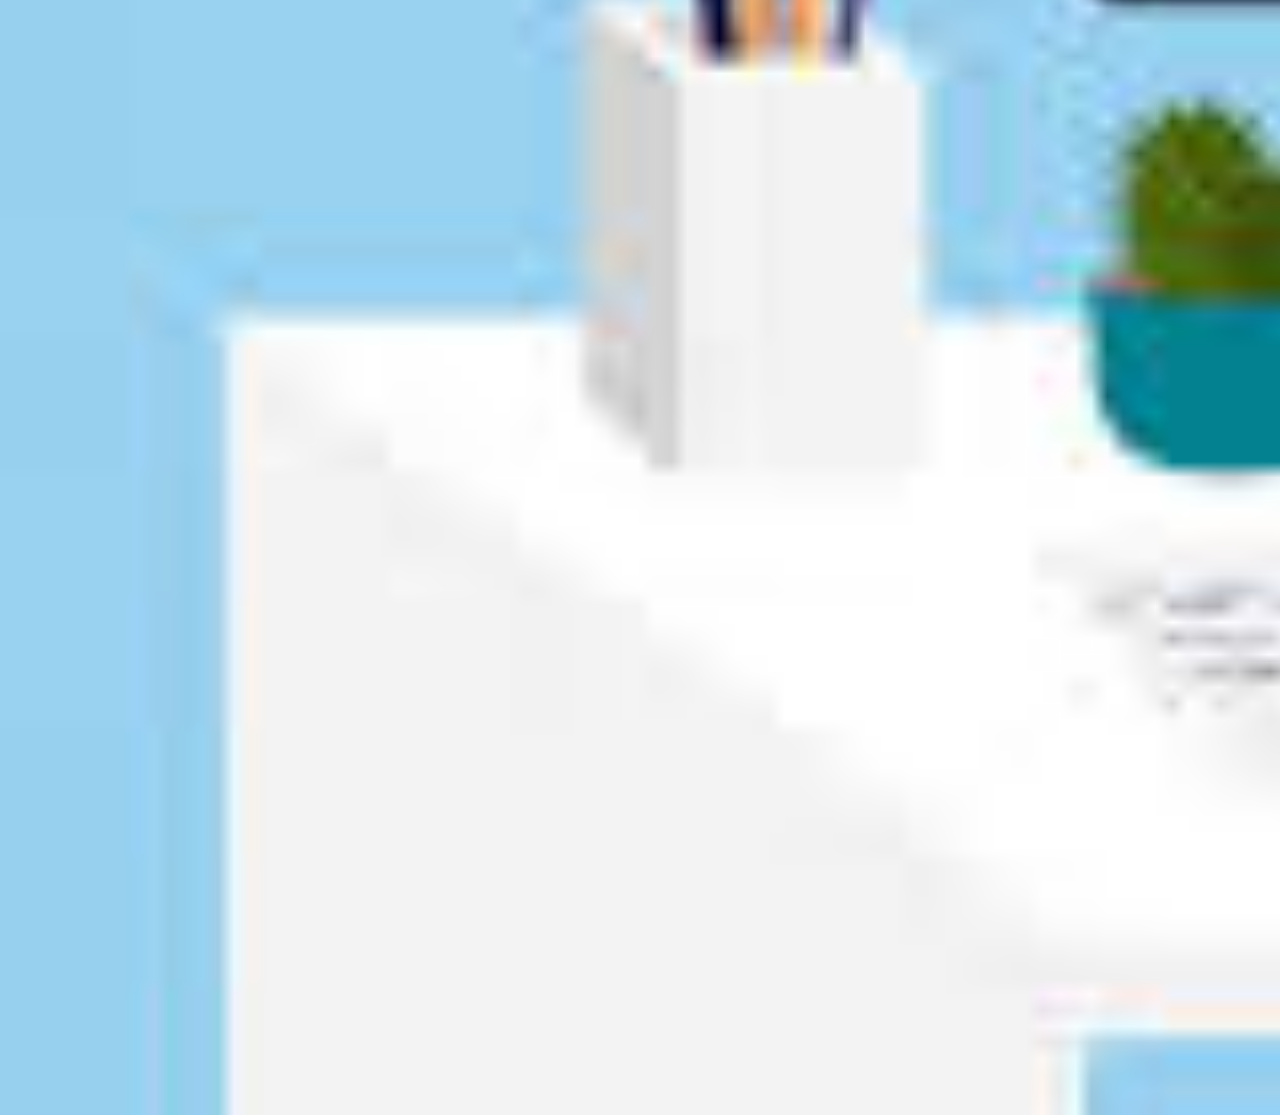
==== commit 4f03fad3: "Update index.html" ====
--- a/index.html
+++ b/index.html
@@ -1,10 +1,12 @@
-<!DOCTYPE html>
+404 Contact Developer 
+
+/* <!DOCTYPE html>
 <html lang="en">
 
 <head>
     <meta charset="UTF-8">
     <meta name="viewport" content="width=device-width, initial-scale=1.0">
-    <title>CV Website</title>
+    <title>Michael Joseph</title>
     <link rel="stylesheet" href="https://cdnjs.cloudflare.com/ajax/libs/font-awesome/6.0.0-beta3/css/all.min.css">
     <link rel="stylesheet" href="styles.css">
     <link rel="shortcut icon" href="./images/MC02.jfif" type="image/x-icon">
@@ -26,7 +28,7 @@
 
     <nav id="nav">
         <ul>
-            <li><a href="#index.html"><i class="fas fa-home"></i> Home</a></li>
+            <li class="home"><a href="#index.html"><i class="fas fa-home"></i> Home</a></li>
             <li><a href="about.html"><i class="fas fa-user"></i> About</a></li>
         </ul>
     </nav>
@@ -112,3 +114,4 @@
 </body>
 
 </html>
+*/
--- a/styles.css
+++ b/styles.css
@@ -124,9 +124,6 @@
     font-size: 20px;
 }
 
-nav:hover {
-    transform: scale(1.1); /* Add slight scaling on hover */
-}
 /* Main content styles */
 main {
     width: 100%;
@@ -184,6 +181,10 @@
 
 }
 
+.about{
+    margin-top: -130px;
+}
+
 /* Footer styles */
 footer {
     text-transform: uppercase;
@@ -219,23 +220,31 @@
         align-items: flex-start;
     }
     nav {
-        position: sticky;
         right: 0; /* Align to the right side */
+        margin-top: -150px;
         transform: translateY(-330em);
-        transform: translateX(5px);
-        width: 120px;
+        transform: translateX(-10px);
+        width: 150px;
         overflow: hidden;
         padding: 16px;
     }
+    .about{
+        margin-top: -5px;
+    }
     nav ul li {
+        position: sticky;
         margin-bottom: 8px;
         font-size: 22px;
         padding: 0 10px 15px 28px;
         backdrop-filter: blur(50px);
-        transform: translateX(1px);
-    }
-
-
+    }
+    .home{
+        margin-bottom: 50px;
+    }
+    
+    #bio{
+        margin-top: -5px;
+    }
     main{
         display: flex;
         flex-direction: column;
@@ -282,12 +291,12 @@
         width: 90px;
         overflow: hidden;
         padding: 16px;
-        transform: translateY(-270px);
+        transform: translateY(-70px);
     }
     nav ul li {
         top: 200em;
-        transform: translateY(900px);
-        transform: translateX(-28px);
+        transform: translateY(60px);
+        transform: translateX(-58px);
         font-size: 20px;
         padding: 0 6px 6px 18px;
         backdrop-filter: blur(50px);
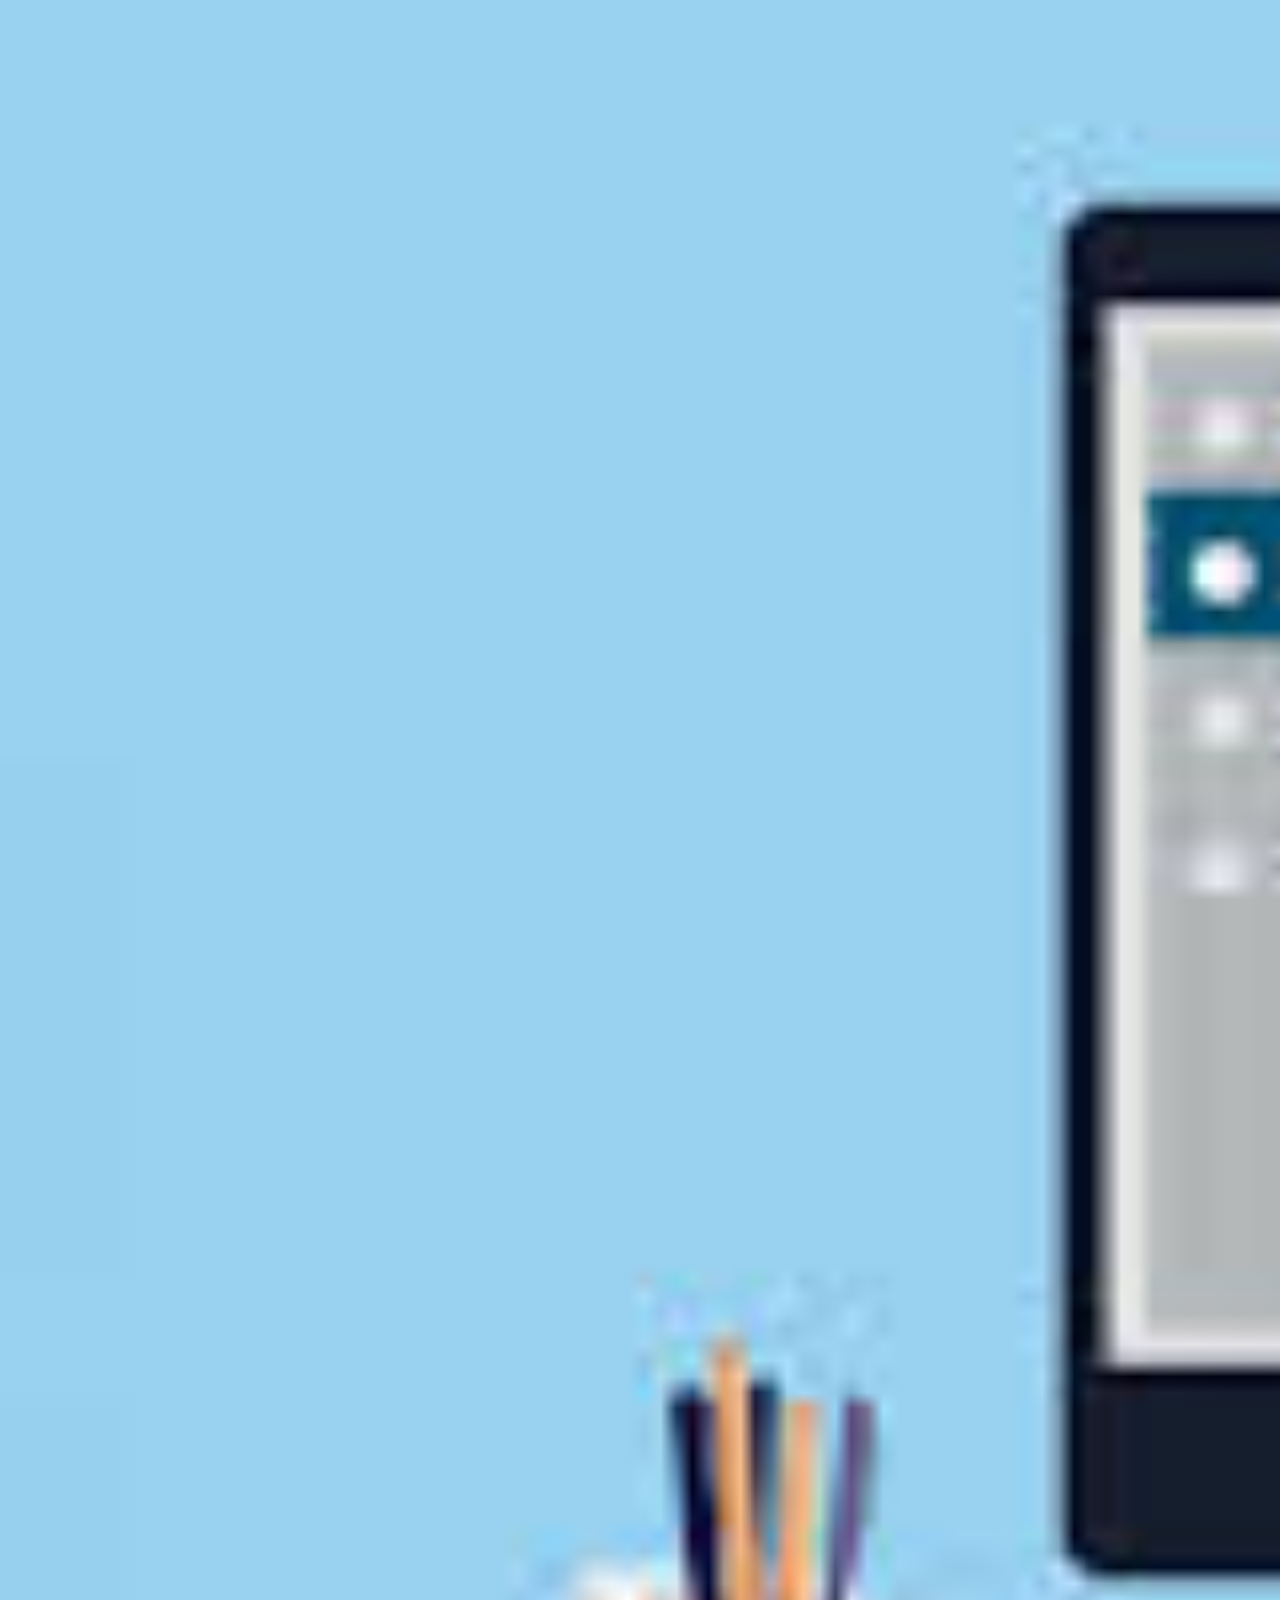
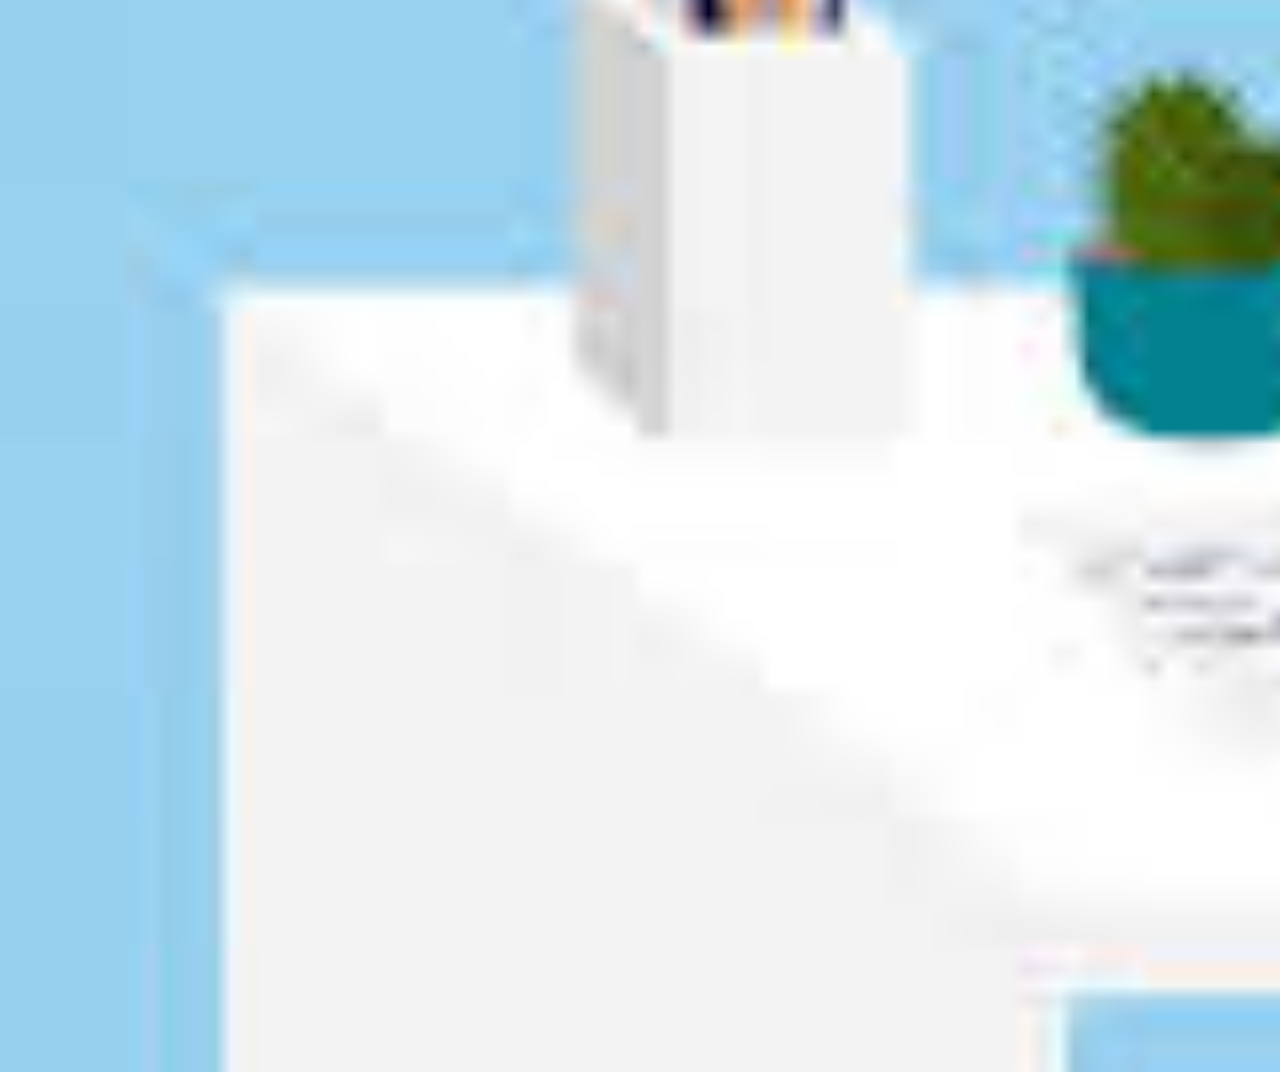
==== commit b2f7d039: "Update index.html" ====
--- a/index.html
+++ b/index.html
@@ -1,6 +1,4 @@
-404 Contact Developer 
-
-/* <!DOCTYPE html>
+ <!DOCTYPE html>
 <html lang="en">
 
 <head>
@@ -114,4 +112,3 @@
 </body>
 
 </html>
-*/
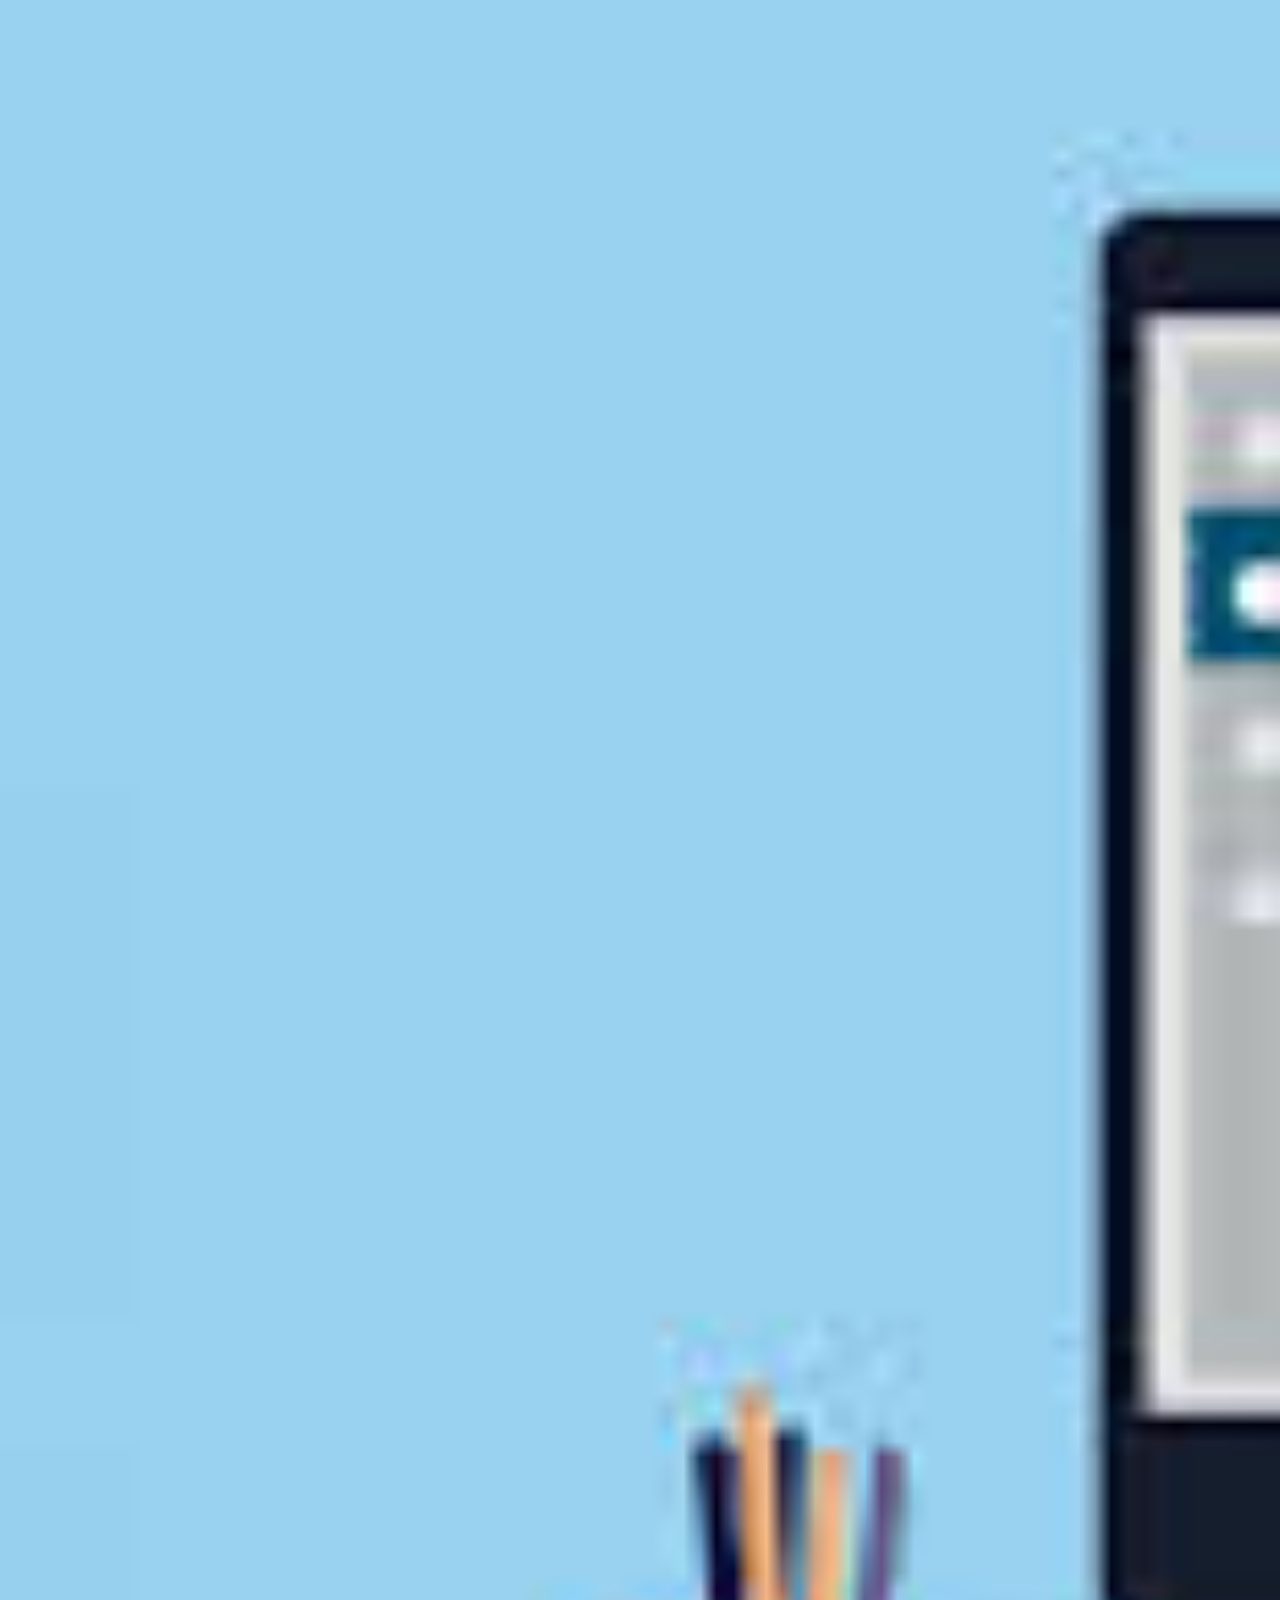
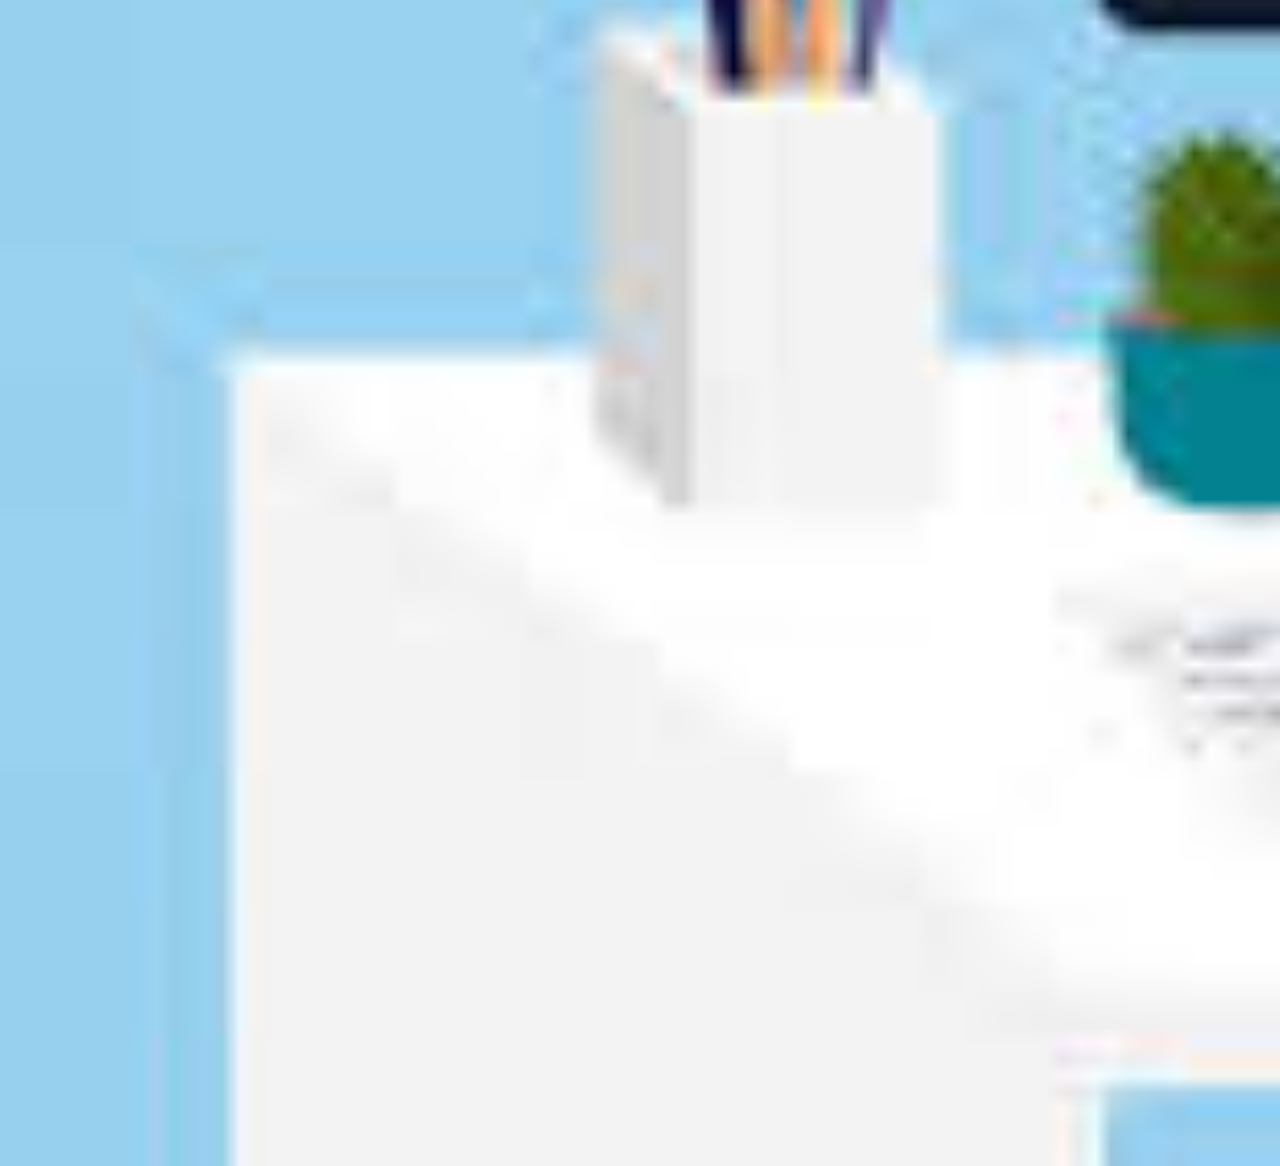
==== commit 3c2aab77: "Add files via upload" ====
--- a/index.html
+++ b/index.html
@@ -1,4 +1,4 @@
- <!DOCTYPE html>
+<!DOCTYPE html>
 <html lang="en">
 
 <head>
@@ -7,6 +7,7 @@
     <title>Michael Joseph</title>
     <link rel="stylesheet" href="https://cdnjs.cloudflare.com/ajax/libs/font-awesome/6.0.0-beta3/css/all.min.css">
     <link rel="stylesheet" href="styles.css">
+    <link rel="stylesheet" href="./style.css">
     <link rel="shortcut icon" href="./images/MC02.jfif" type="image/x-icon">
 </head>
 
@@ -26,8 +27,9 @@
 
     <nav id="nav">
         <ul>
-            <li class="home"><a href="#index.html"><i class="fas fa-home"></i> Home</a></li>
+            <li class="home"><a href="index.html"><i class="fas fa-home"></i> Home</a></li>
             <li><a href="about.html"><i class="fas fa-user"></i> About</a></li>
+            <li><a href="business.html"><i class="fas <i class="fa fa-angle-left" aria-hidden="true"></i></i> Business</a></li>
         </ul>
     </nav>
 
--- a/styles.css
+++ b/styles.css
@@ -88,25 +88,18 @@
 
 nav {
     padding: 16px;
-    width: 180px;
-    position: sticky;
-    top: -50em; /* Stick to the top of the viewport */
-    transform: translateX(50px);
-    transform: translateY(-120px);
-    right: 0; /* Align to the right side */
-    margin-left: auto; /* Push nav to the right */
-    z-index: 1000;
-    overflow: hidden;
+    background-color: #fff;
 }
 
 nav ul {
+    display: flex;
     list-style: none;
     padding: 0;
-    color: #186bb6; /* Text color for navigation items */
+    color: #b65f18; /* Text color for navigation items */
 }
 
 nav ul li {
-    margin-bottom: 8px;
+    margin-bottom: 160px;
     font-size: 20px;
     padding: 10px 10px 10px 24px;
     backdrop-filter: blur(50px);
@@ -215,28 +208,8 @@
 
 /* Responsive design for smaller screens */
 @media (max-width: 768px) {
-    header {
-        flex-direction: column;
-        align-items: flex-start;
-    }
-    nav {
-        right: 0; /* Align to the right side */
-        margin-top: -150px;
-        transform: translateY(-330em);
-        transform: translateX(-10px);
-        width: 150px;
-        overflow: hidden;
-        padding: 16px;
-    }
     .about{
         margin-top: -5px;
-    }
-    nav ul li {
-        position: sticky;
-        margin-bottom: 8px;
-        font-size: 22px;
-        padding: 0 10px 15px 28px;
-        backdrop-filter: blur(50px);
     }
     .home{
         margin-bottom: 50px;
@@ -278,33 +251,16 @@
 }
 
 @media (max-width: 480px) {
-  
-    header{
-        display: flex;
-        justify-content: space-between;
-        align-items: center;
-        position: relative;
-    }
-    nav {
-        position: sticky;
-        right: 0; /* Align to the right side */
-        width: 90px;
-        overflow: hidden;
-        padding: 16px;
-        transform: translateY(-70px);
-    }
+     
     nav ul li {
-        top: 200em;
-        transform: translateY(60px);
-        transform: translateX(-58px);
-        font-size: 20px;
-        padding: 0 6px 6px 18px;
-        backdrop-filter: blur(50px);
-        letter-spacing: 2px;
-        width: 130px;
-    }
-    
-
+        margin-bottom: -80px;
+        padding: 8px;
+    }
+    nav ul li a{
+        margin: 0;
+        padding: 0;
+    }
+        
     .profileName {
         font-size: .8rem;
         h1{
